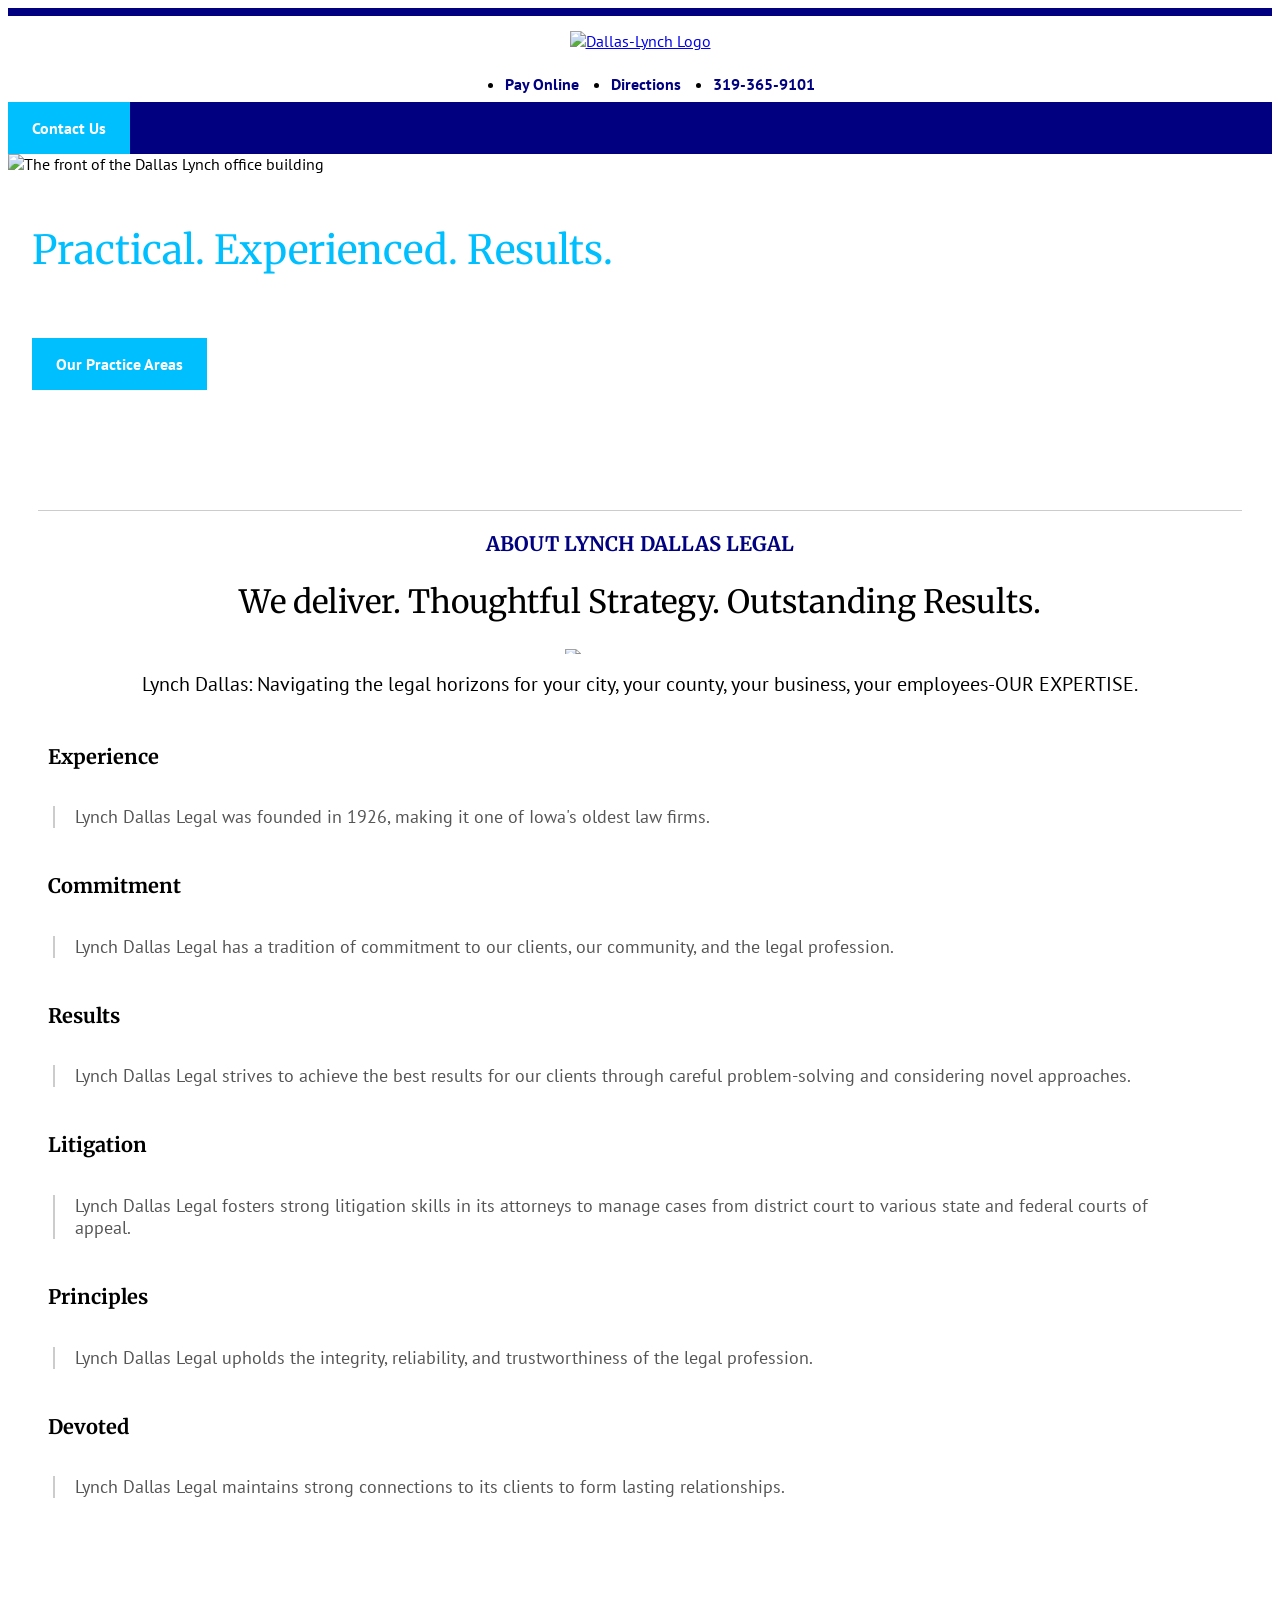
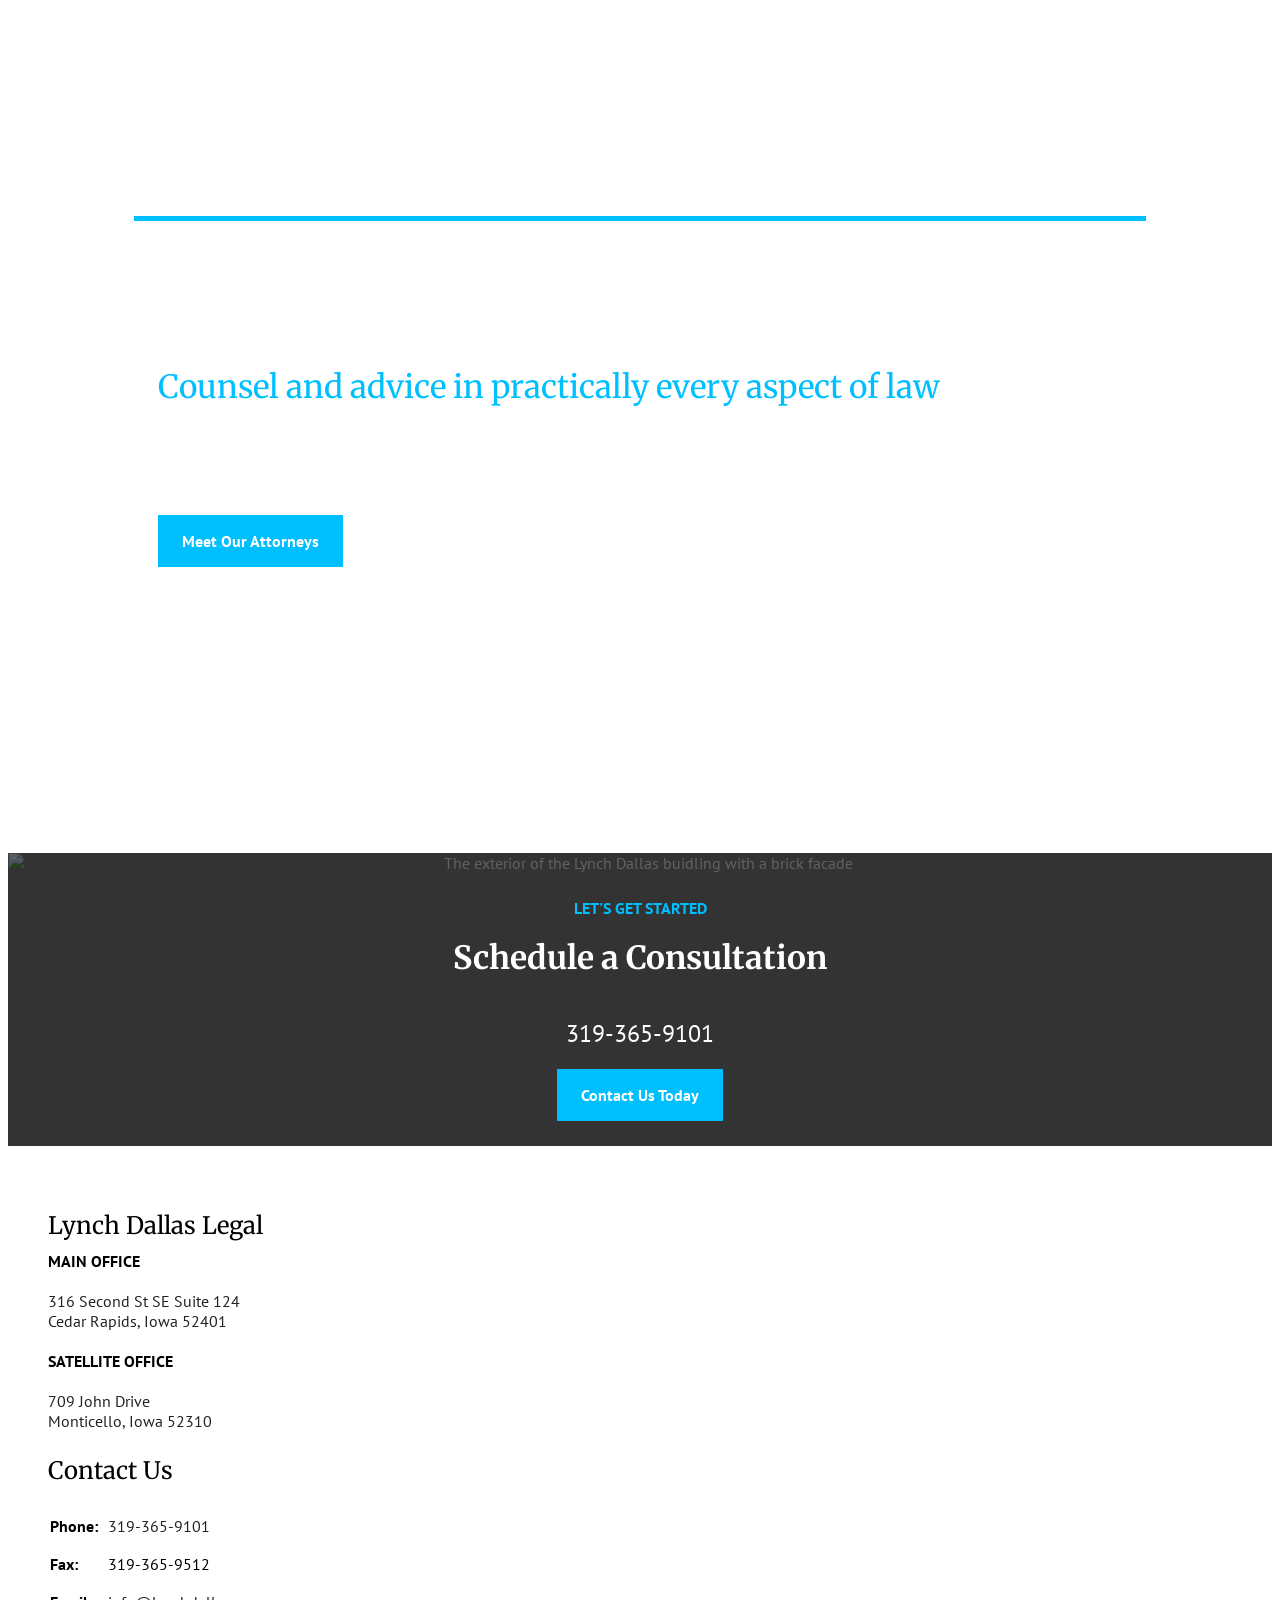
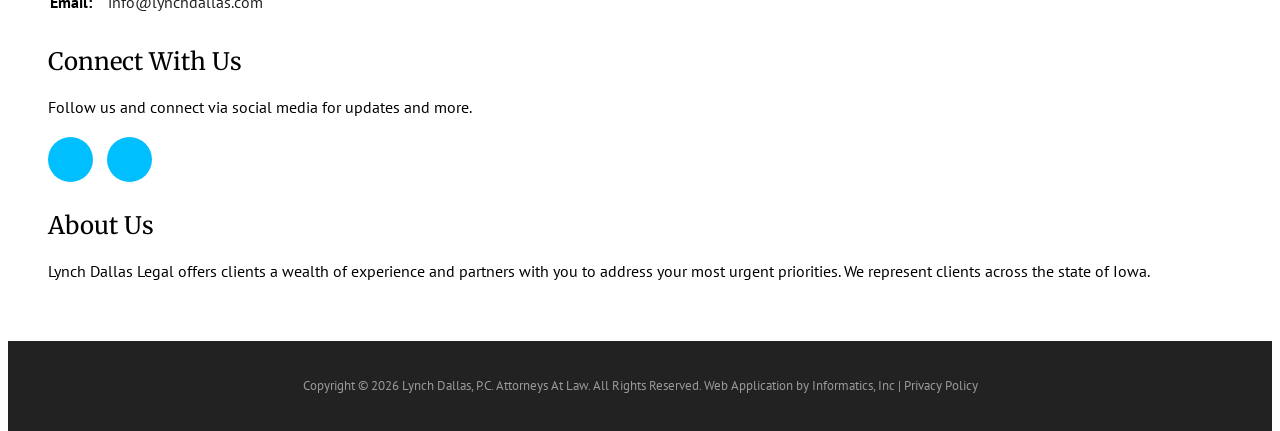
==== demo-project/index.html @ 401b65e7 "Finished sticky demo and smooth scrolling" ====
<!DOCTYPE html>
<html lang="en">
    <head>
        <meta charset="utf-8">
        <meta name="viewport" content="width=device-width, initial-scale=1.0">
        <meta name="description" content="Lynch Dallas Legal a Cedar Rapids, Iowa medium size law firm.">
        <title>Home | Lynch Dallas, P.C. | Cedar Rapids, IA</title>
        <link type="text/css" href="https://cdn.jsdelivr.net/npm/reset-css@5.0.2/reset.min.css" rel="stylesheet">
        <link type="text/css" rel="stylesheet" href="https://cdnjs.cloudflare.com/ajax/libs/font-awesome/7.0.1/css/all.min.css">
        <link rel="stylesheet" href="https://early.webawesome.com/webawesome@3.0.0-beta.6/dist/styles/webawesome.css" />
        <link rel="preconnect" href="https://fonts.googleapis.com">
        <link rel="preconnect" href="https://fonts.gstatic.com" crossorigin>
        <link type="text/css" href="https://fonts.googleapis.com/css2?family=Merriweather:ital,opsz,wght@0,18..144,300..900;1,18..144,300..900&family=PT+Sans:ital,wght@0,400;0,700;1,400;1,700&display=swap" rel="stylesheet">
        <link type="text/css" rel="stylesheet" href="styles/main.css">
        <style>
            /* Embed styles here */
        </style>
        <!-- Document relative path -->
        <link rel="shortcut icon" href="images/gavel-solid-full.svg">
        <script src="https://code.jquery.com/jquery-3.7.1.min.js" integrity="sha256-/JqT3SQfawRcv/BIHPThkBvs0OEvtFFmqPF/lYI/Cxo=" crossorigin="anonymous"></script>
        <script defer src="scripts/main.js"></script>
        <script src='https://s3-us-west-2.amazonaws.com/s.cdpn.io/16327/gsap-latest-beta.min.js'></script>
        <script src='https://s3-us-west-2.amazonaws.com/s.cdpn.io/16327/ScrollTrigger.min.js'></script>
        <script defer src="scripts/gsap.js"></script>
        <script type="module" src="https://early.webawesome.com/webawesome@3.0.0-beta.6/dist/webawesome.loader.js"></script>
    </head>
    <body translate="no">
        <header>
            <div id="header-grid">
                <div id="header-logo">
                <!-- Absolute URL -->
                <a href="#">
                    <img src="https://www.lynchdallas.com/application/themes/lynchdallas/img/logo.png"
                    alt="Dallas-Lynch Logo"
                    width="200">
                </a>
                </div>
                <nav id="header-top-nav">
                <ul class="fa-ul">
                    <li><a href="#"><span class="fa-li"><i class="fa-regular fa-credit-card"></i></span>Pay Online</a></li>
                    <li><a href="#"><span class="fa-li"><i class="fa-solid fa-location-dot"></i></span>Directions</a></li>
                    <li><a href="#"><span class="fa-li"><i class="fa-solid fa-phone"></i></span>319-365-9101</a></li>
                </ul>
                </nav>
            </div>
        </header>
        <div class="sticky">
          <nav id="header-contact-mobile-nav">
            <a href="#" class="btn">Contact Us</a>
            <div id="mobile-nav"><i class="fa-solid fa-bars"></i></div>
          </nav>
          <nav id="header-bottom-nav" style="display: none">
          <ul>
              <li><a href="#" class="active">Home</a></li>
              <li><a href="#jumbotron">Jumbotron</a></li>
              <li><a href="#about-us">About Us</a></li>
              <li><a href="#about-cards">About Cards</a></li>
              <li><a href="#attorneys">Attorneys</a></li>
          </ul>
          </nav>
        </div>


        <div id="jumbotron">
            <div id="jumbotron-image">
                <img src="https://www.lynchdallas.com/application/files/6915/9122/3492/hero-building.jpg" alt="The front of the Dallas Lynch office building">
            </div>
            <div id="jumbotron-text">
                <h1>Practical. Experienced. Results.</h1>
                <p>We are committed to providing our clients the best legal representation possible by holding true to our core principles.</p>
                <a href="#" class="btn">Our Practice Areas</a>
            </div>
        </div>
        <main>
            <div id="about-us">
                <hr>
                <h4>About Lynch Dallas Legal</h4>
                <h2>We deliver. Thoughtful Strategy. Outstanding Results.</h2>
                <img src="https://www.lynchdallas.com/application/themes/lynchdallas/img/after.png" alt="Decorative border">
                <p>Lynch Dallas: Navigating the legal horizons for your city, your county, your business, your employees-OUR EXPERTISE.</p>

                <div id="about-cards">
                    <article class="card">
                        <div class="card-header">
                            <i class="fa-regular fa-lightbulb"></i>
                            <h3>Experience</h3>
                        </div>
                        <blockquote>
                            Lynch Dallas Legal was founded in 1926, making it one of Iowa's oldest law firms.
                        </blockquote>
                    </article>
                    <article class="card">
                        <div class="card-header">
                          <i class="fa-regular fa-handshake"></i>
                          <h3>Commitment</h3>
                        </div>
                        <blockquote>
                          Lynch Dallas Legal has a tradition of commitment to our clients, our community, and the legal profession.
                        </blockquote>
                      </article>
                    <article class="card">
                    <div class="card-header">
                      <i class="fa-solid fa-gavel"></i>
                      <h3>Results</h3>
                    </div>
                    <blockquote>
                      Lynch Dallas Legal strives to achieve the best results for our clients through careful problem-solving and considering novel approaches.
                    </blockquote>
                  </article>
                    <article class="card">
                    <div class="card-header">
                      <i class="fa-solid fa-comments"></i>
                      <h3>Litigation</h3>
                    </div>
                    <blockquote>
                      Lynch Dallas Legal fosters strong litigation skills in its attorneys to manage cases from district court to various state and federal courts of appeal.
                    </blockquote>
                  </article>
                    <article class="card">
                    <div class="card-header">
                      <i class="fa-solid fa-key"></i>
                      <h3>Principles</h3>
                    </div>
                    <blockquote>
                      Lynch Dallas Legal upholds the integrity, reliability, and trustworthiness of the legal profession.
                    </blockquote>
                  </article>
                    <article class="card">
                    <div class="card-header">
                      <i class="fa-solid fa-shield-halved"></i>
                      <h3>Devoted</h3>
                    </div>
                    <blockquote>
                      Lynch Dallas Legal maintains strong connections to its clients to form lasting relationships.
                    </blockquote>
                  </article>
                </div>
            </div><!-- Close About Us -->

            <div class="parallax" id="attorneys">
              <div class="parallax-bg"></div>
              <div class="parallax-text">
                <h4>Our Attorneys</h4>
                <h3>Counsel and advice in practically every aspect of law</h3>
                <p>Our lawyers possess the breadth of experience and depth of understanding to provide thoughtful solutions to our clients' most complex legal issues. We frequently collaborate across practice areas to identify innovative solutions to challenges facing our clients, and pride ourselves on having lawyers who are eager to work together to provide the capabilities our clients need.</p>
                <a href="#" class="btn">Meet Our Attorneys</a>
              </div>
            </div>

        </main>
        <footer>
          <div id="footer-cta">
            <img src="https://www.lynchdallas.com/application/files/8316/0676/1270/footer-background.jpg" 
            alt="The exterior of the Lynch Dallas buidling with a brick facade">
            <h4>Let's Get Started</h4>
            <h2>Schedule a Consultation</h2>
            <a href="#"><span><i class="fa-solid fa-phone"></i></span>319-365-9101</a>
            <span>or</span> <a href="#" class="btn">Contact Us Today</a>
          </div>
          <div id="footer-contact">
            <div class="col">
              <h3>Lynch Dallas Legal</h3>
              <h4>Main Office</h4>
              <p><a href="https://maps.app.goo.gl/nNXhh8YU7bW9ex6ZA" target="_blank">316 Second St SE Suite 124<br>
              Cedar Rapids, Iowa 52401</a></p>

              <h4>Satellite Office</h4>
              <p><a href="https://maps.app.goo.gl/SyQFhkqHRVcAHZ4z8" target="_blank">709 John Drive<br>
              Monticello, Iowa 52310</a></p>
            </div>
            <div class="col">
              <h3>Contact Us</h3>
              <table>
                <tr>
                  <th>Phone:</th>
                  <td><a href="tel:319-365-9101">319-365-9101</a></td>
                </tr>
                <tr>
                  <th>Fax:</th>
                  <td>319-365-9512</td>
                </tr>
                <tr>
                  <th>Email:</th>
                  <td><a href="mailto:info@lynchdallas.com">info@lynchdallas.com</a></td>
                </tr>
              </table>
            </div>
            <div class="col">
              <h3>Connect With Us</h3>
              <p>Follow us and connect via social media for updates and more.</p>
              <div class="social-icons">
                <a href="https://x.com/lynchdallaslaw" target="_blank">
                  <i class="fa-brands fa-x-twitter"></i>
                </a>
                <a href="https://www.linkedin.com/company/lynchdallas/" target="_blank">
                  <i class="fa-brands fa-linkedin-in"></i>
                </a>
              </div>
            </div>
            <div class="col">
              <h3>About Us</h3>
              <p>Lynch Dallas Legal offers clients a wealth of experience 
                and partners with you to address your most urgent priorities. 
                We represent clients across the state of Iowa.</p>
            </div>
          </div>
          <div id="footer-copyright">
            <p>Copyright &copy; <script>document.write(new Date().getFullYear());</script> Lynch Dallas, 
              P.C. Attorneys At Law. All Rights Reserved.
               Web Application by <a href="https://www.informaticsinc.com/" target="_blank">Informatics, Inc</a> | 
               <a href="#">Privacy Policy</a></p>
          </div>
        </footer>
        <a href="#" id="to-top-link"><i class="fa-solid fa-chevron-up"></i></a>

    </body>

</html>
---- demo-project/styles/main.css ----
* {
    max-width: 100%;
    max-height: 100%;
    box-sizing: border-box;
}

/**
 * Smooth scrolling on the whole document
 */
 html {
	scroll-behavior: smooth;
}

/**
 * Animations can cause issues for users who suffer from motion sickness and other conditions. This prevents animated scrolling when users have specified that they’d prefer reduced motion.
 */
@media screen and (prefers-reduced-motion: reduce) {
	html {
		scroll-behavior: auto;
	}
}

:root {
    --navy: rgb(0, 0, 128);
    --blue: rgb(0, 191, 255);
    --blue-light: rgb(69, 208, 255);
}

body {
    font-family: "PT Sans", serif;
    font-weight: 400;
    font-style: normal;
}

h1, h2, h3, h4, h5, h6 {
    font-family: "Merriweather", serif;
    font-weight: 700;
    font-style: normal;
}

header {
    border-top: 0.5em solid var(--navy);
    /* box-shadow: 0 5px 10px rgba(0,0,0,0.2); */
}

#header-logo {
    text-align: center;
    padding: 15px 0; /* Adds space on the top and bottom of the div */
}

/* These styles apply to a tags inside a nav inside the header */
header nav a {
    text-decoration:none;
    color: var(--navy);
    font-weight: 700;
}

#header-top-nav ul {
    display: flex; /* Places block items side-by-side */
    justify-content: center; /* Centers flex content horizontally */
    margin: 0.5em 0; /* Adds space above/below the top nav */
}

#header-top-nav a {
    margin-right: 2em; /* Adds space between hyperlinks */
}

#header-top-nav li:nth-child(3) a {
    margin-right: 0; /* Removes added space after the last one */
}

#header-top-nav a:hover {
    text-decoration: underline;
}

#header-top-nav span {
    color: var(--blue);
}

#header-contact-mobile-nav {
    background-color: var(--navy);
    display: flex; /* Places the contact button and mobile nav on same horizontal line */
    justify-content: space-between; /* Places the contact button on left and mobile navigation on right */
    align-items: center; /* Vertically centers the contact button with the mobile navigation */
}

.sticky {
	position: -webkit-sticky;
	position: sticky;
	top: 0;
  z-index: 2;
}

/* Class selectors start with a period */
.btn {
    background-color: var(--blue);
    color: white;
    padding: 1em 1.5em; /* Adds space between border and text. This code adds more space on the left/right than top/bottom */
    display: inline-block; /* Hyperlinks are inline elements by default. This will make the parent element's height the same as the child element's height */
    text-decoration:none;
    font-weight: 700;
}

.btn:hover {
    background-color: var(--blue-light);
}

#mobile-nav {
    color: white;
    font-size: 2em; /* Makes the navigation icon bigger */
    margin: 0 0.25em; /* Adds space to the left/right of the mobile nav */
    cursor: pointer;
}

#header-bottom-nav {
  position: absolute;
  left: 0;
  width: 100%;
}


#header-bottom-nav li {
    border-bottom: 1px solid lightgrey;
    background-color: white;
}

#header-bottom-nav a {
    font-size: 1.2em; /* Increases font-size 20% */
    display: block; /* A tags are inline elements by default. Making this a block allows you to add top/bottom padding and margin, and makes it full width */
    padding: 20px;
}

#header-bottom-nav .active, #header-bottom-nav a:hover {
    color: var(--blue);
}

#jumbotron {
  scroll-margin-top: 3em;
}

#jumbotron-text {
    background-image: url("https://www.lynchdallas.com/application/themes/lynchdallas/img/bkg-pattern.jpg");
    padding: 1.5em;
}

#jumbotron-text h1 {
    color: var(--blue);
    font-size: 2.5em;
    font-weight: normal; /* Don't make the text bold */
    line-height: 1.25em;
}

#jumbotron-text p {
    color: white;
    margin: 1em 0; /* Add space above and below paragraph */
    line-height: 1.25em;
}


#about-us {
    padding: 30px;
    margin-top: 50px;
    scroll-margin-top: 3em;
}

/* Source: https://stackoverflow.com/a/6382036/6629315 */
#about-us hr {
    display: block;
    height: 1px;
    border: 0;
    border-top: 1px solid #ccc;
    margin: 1em 0;
    padding: 0;
}

#about-us h4 {
    text-align: center;
    text-transform: uppercase;
    font-size: 1.25em;
    margin: 20px 0;
    color: var(--navy);
}

#about-us h2 {
    font-size: 2em;
    text-align: center;
    font-weight: normal;
    line-height: 1.25em;
}

#about-us img {
    width: 150px;
    height: 5px;
    /* If text-align: center doesn't work, set the display property to block, and use margin: 0 auto instead */
    margin: 15px auto;
    display: block;
}
#about-us p {
    font-size: 1.25em;
    text-align: center;
    margin: 15px 0;
    line-height: 1.5em;
}

#about-cards {
  scroll-margin-top: 4em;
}

#about-cards article {
    margin: 25px 0;
}
#about-cards .card-header {
    display: flex;
    gap: 10px;
    align-items: center;
    margin-bottom: 1em;
}
#about-cards .card-header i {
    color: var(--blue);
    font-size: 1.5em;
}
#about-cards .card-header h3 {
    font-size: 1.25em;
}
#about-cards blockquote {
    border-left: 2px solid #ccc;
    padding-left: 20px; /* separation between border and contents */
    margin-left: 15px; /* Space outside of the border */
    font-size: 1.1em;
    line-height: 1.25em;
    color: #555;
}

#attorneys {
  scroll-margin-top: 3em;
}

.parallax {
    position: relative;
    height: 100vh;
    display: flex;
    align-items: center;
    justify-content: center;
  }
  .parallax-bg {
    position: absolute;
    top: 0;
    left: 0;
    width: 100%;
    height: 40%;
    z-index: -1;
    background-image: url('https://www.lynchdallas.com/application/files/7515/9231/1199/feature-full.jpg');
    background-size: cover;
    background-position: center;
    background-repeat: no-repeat;
  }
  
  .parallax-text {
    z-index: 1;
    background-image: url("https://www.lynchdallas.com/application/themes/lynchdallas/img/bkg-pattern.jpg");
    padding: 1.5em;
    width: 80%;
    border-top: 5px solid var(--blue);
  }
  
  .parallax-text h3 {
    color: var(--blue);
    font-size: 2em;
    font-weight: 400;
    line-height: 1.25em;
  }
  
  .parallax-text h4 {
    color: 
  white;
    font-size: 1.2em;
    font-weight: 400;
    text-transform: uppercase;
    padding: 20px 0;
  }
  
  .parallax-text p {
    color: 
  white;
    margin: 1em 0; /* Add space above and below paragraph */
    line-height: 1.25em;
  }
  
  
  #footer-contact {
    padding: 40px 20px;
  }

  #footer-contact .col {
    margin: 20px;
  }

  #footer-contact h3 {
    font-size: 24px;
    font-weight: 400;
    margin-bottom: 10px;
  }

  #footer-contact h4 {
    font-size: 16px;
    font-family: 'PT Sans', sans-serif;
    text-transform: uppercase;
    margin: 10px 0;
  }

  #footer-contact p {
    line-height: 20px;
    margin: 20px 0;
  }

  #footer-contact a {
    color: #222;
    text-decoration: none;
  }

  #footer-contact table {
    margin: 20px 0;
  }

  #footer-contact table th {
    font-weight: bold;
  }

  #footer-contact table th, 
  #footer-contact table td {
    text-align: left;
    padding: 8px;
    padding-left: 0;
  }


  #footer-contact a:hover {
    text-decoration: underline;
  }

  #footer-contact .social-icons a {
    display: inline-block;
    width: 45px;
    height:45px;
    line-height:45px;
    border-radius: 50px;
    background-color: var(--blue);
    text-align: center;
    color: white;
    font-size: 24px;
    margin-right: 10px;
}

#footer-contact .social-icons a:hover {
    background-color: var(--navy);
    transform: scale(1.2);
} 



  #footer-copyright {
    background-color: #222;
    color: #999;
    padding: 24px;
    text-align: center;
    font-size: 13px;
    line-height: 16px;
  }
  
  #footer-copyright a {
    color: #999;
    text-decoration: none;
  }

  #footer-copyright a:hover {
    text-decoration: underline;
   }


   #footer-cta {
    background: #333;
    color: #fff;
    text-align: center;
    padding: 25px;
    position:relative;
    z-index: 1;
  }
  
  #footer-cta img {
    position: absolute;
    left: 0;
    top: 0;
    width: 100%;
    height: 100%;
    object-fit: cover;
    z-index: -1;
    opacity: .9;
    mix-blend-mode: overlay;
  }
  
  #footer-cta h4 {
    color: var(--blue);
    text-transform: uppercase;
    margin: 20px 0;
    font-family: 'PT Sans', sans-serif;
    font-weight: bold;
  }
  
  #footer-cta h2 {
    font-size: 32px;
    margin: 20px 0 40px
  }
  
  #footer-cta a {
    color: white;
    text-decoration: none;
    font-size: 24px;
    display: block;
    margin: 20px 0 0;
  }
  
  #footer-cta a ~ span {
    display: none;
  }
  
  #footer-cta a:hover {
    text-decoration: underline;
  }
  
  #footer-cta a span {
    color: var(--blue);
  }
  
  #footer-cta .btn {
    font-size: 16px;
    display: inline-block;
    text-decoration: none;
  }

  /* I got half of this code from Google Gemini */
  #to-top-link {
    padding: 20px;
    background-color: dodgerblue;
    -webkit-box-shadow: 2px 5px 7px 0px #000000; 
    box-shadow: 2px 5px 7px 0px #000000;
    border-radius: 50%;
    position: fixed;
    bottom: 20px;
    right: 20px;
    z-index: 9999;
    
    /* Add this to hide the link by default */
    display: none;
    
    /* Added for better icon centering */
    width: 60px;  /* Fixed width */
    height: 60px; /* Fixed height */
    box-sizing: border-box; /* Include padding in width/height */
    display: none; /* Hide by default */
    justify-content: center;
    align-items: center;
    text-decoration: none;
    color: #333;
}

#to-top-link i {
  color: white;
}

/* This style will be applied by JavaScript */
#to-top-link.show {
  display: flex; /* Use flex to center the icon */
}

/* This style will be applied by JavaScript */
#to-top-link.show {
  display: flex; /* Use flex to center the icon */
}

/* This style will be applied by JavaScript */
#to-top-link.show {
  display: flex; /* Use flex to center the icon */
}}
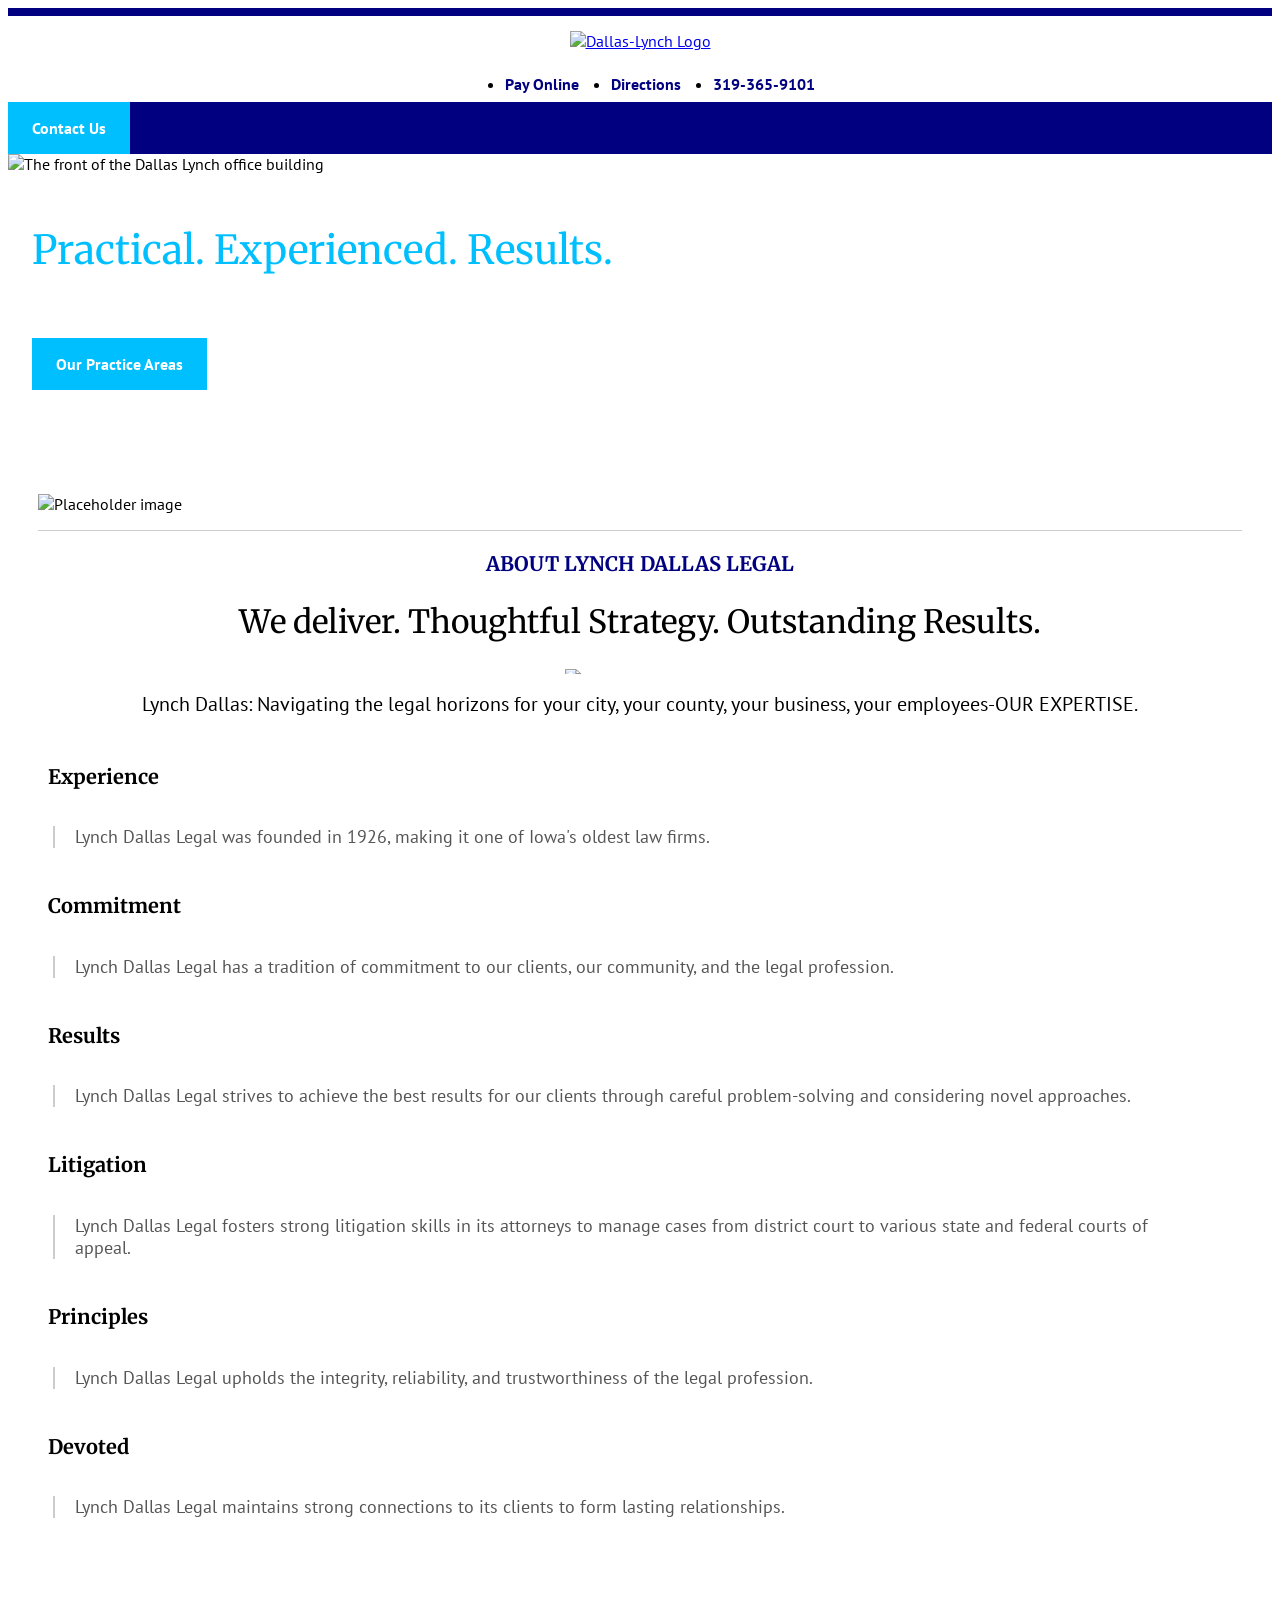
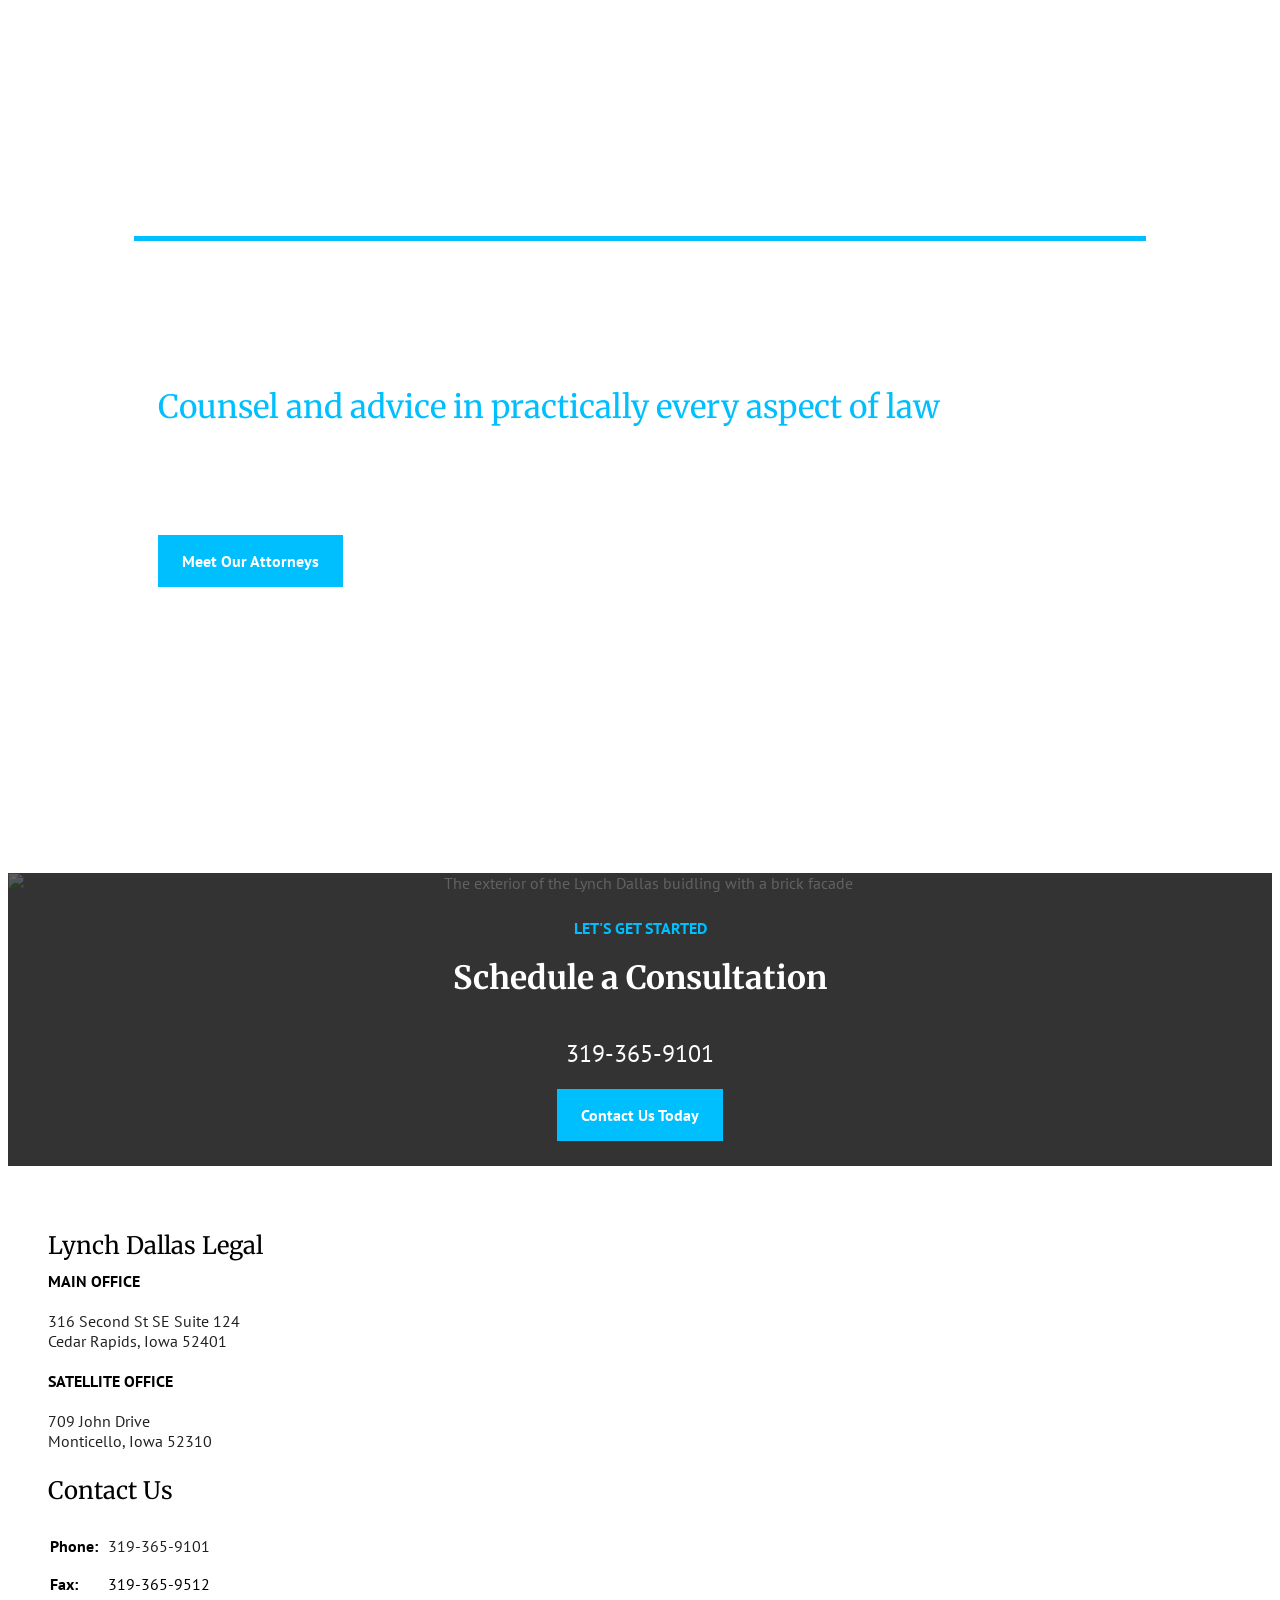
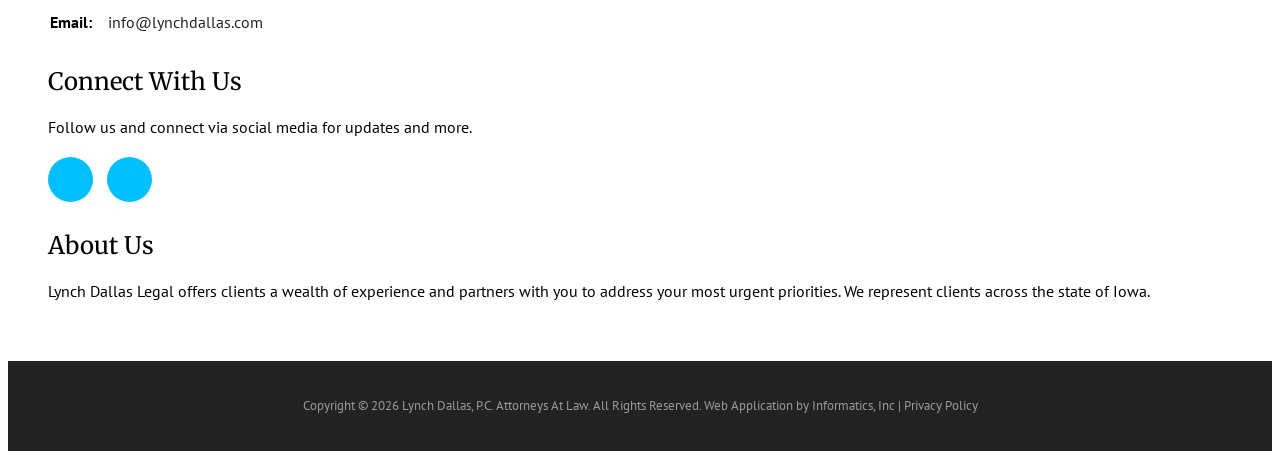
==== commit 367e750a: "Responsive Demo, Nov 3" ====
--- a/demo-project/index.html
+++ b/demo-project/index.html
@@ -7,7 +7,7 @@
         <title>Home | Lynch Dallas, P.C. | Cedar Rapids, IA</title>
         <link type="text/css" href="https://cdn.jsdelivr.net/npm/reset-css@5.0.2/reset.min.css" rel="stylesheet">
         <link type="text/css" rel="stylesheet" href="https://cdnjs.cloudflare.com/ajax/libs/font-awesome/7.0.1/css/all.min.css">
-        <link rel="stylesheet" href="https://early.webawesome.com/webawesome@3.0.0-beta.6/dist/styles/webawesome.css" />
+        <link rel="stylesheet" href="https://early.webawesome.com/webawesome@3.0.0-beta.6/dist/styles/webawesome.css">
         <link rel="preconnect" href="https://fonts.googleapis.com">
         <link rel="preconnect" href="https://fonts.gstatic.com" crossorigin>
         <link type="text/css" href="https://fonts.googleapis.com/css2?family=Merriweather:ital,opsz,wght@0,18..144,300..900;1,18..144,300..900&family=PT+Sans:ital,wght@0,400;0,700;1,400;1,700&display=swap" rel="stylesheet">
@@ -73,10 +73,11 @@
         </div>
         <main>
             <div id="about-us">
+              <img src="https://placehold.co/1200x400" alt="Placeholder image">
                 <hr>
                 <h4>About Lynch Dallas Legal</h4>
                 <h2>We deliver. Thoughtful Strategy. Outstanding Results.</h2>
-                <img src="https://www.lynchdallas.com/application/themes/lynchdallas/img/after.png" alt="Decorative border">
+                <img class="divider" src="https://www.lynchdallas.com/application/themes/lynchdallas/img/after.png" alt="Decorative border">
                 <p>Lynch Dallas: Navigating the legal horizons for your city, your county, your business, your employees-OUR EXPERTISE.</p>
 
                 <div id="about-cards">
--- a/demo-project/styles/main.css
+++ b/demo-project/styles/main.css
@@ -30,6 +30,18 @@
     font-family: "PT Sans", serif;
     font-weight: 400;
     font-style: normal;
+    --bg-color: white; 
+    --text-color: black;
+
+    background-color: var(--bg-color);
+    color: var(--text-color);
+}
+
+@media screen and (prefers-color-scheme: dark) {
+  body {
+    --bg-color: black;
+    --text-color: white;
+  }
 }
 
 h1, h2, h3, h4, h5, h6 {
@@ -53,6 +65,12 @@
     text-decoration:none;
     color: var(--navy);
     font-weight: 700;
+}
+
+@media screen and (prefers-color-scheme: dark) {
+  header nav a {
+    color: white;
+  }
 }
 
 #header-top-nav ul {
@@ -188,7 +206,7 @@
     line-height: 1.25em;
 }
 
-#about-us img {
+#about-us img.divider {
     width: 150px;
     height: 5px;
     /* If text-align: center doesn't work, set the display property to block, and use margin: 0 auto instead */
@@ -229,6 +247,12 @@
     font-size: 1.1em;
     line-height: 1.25em;
     color: #555;
+}
+
+@media screen and (prefers-color-scheme: dark) {
+  #about-cards blockquote {
+    color: #ddd;
+  }
 }
 
 #attorneys {
@@ -318,6 +342,12 @@
     text-decoration: none;
   }
 
+  @media screen and (prefers-color-scheme: dark) {
+    #footer-contact a {
+      color: #eee;
+    }
+  }
+
   #footer-contact table {
     margin: 20px 0;
   }
@@ -355,6 +385,13 @@
     background-color: var(--navy);
     transform: scale(1.2);
 } 
+
+@media screen and (prefers-color-scheme: dark) {
+  #footer-contact .social-icons a:hover {
+    background-color: #eee;
+    color: black;
+  }
+}
 
 
 
@@ -480,4 +517,4 @@
 /* This style will be applied by JavaScript */
 #to-top-link.show {
   display: flex; /* Use flex to center the icon */
-}}+}
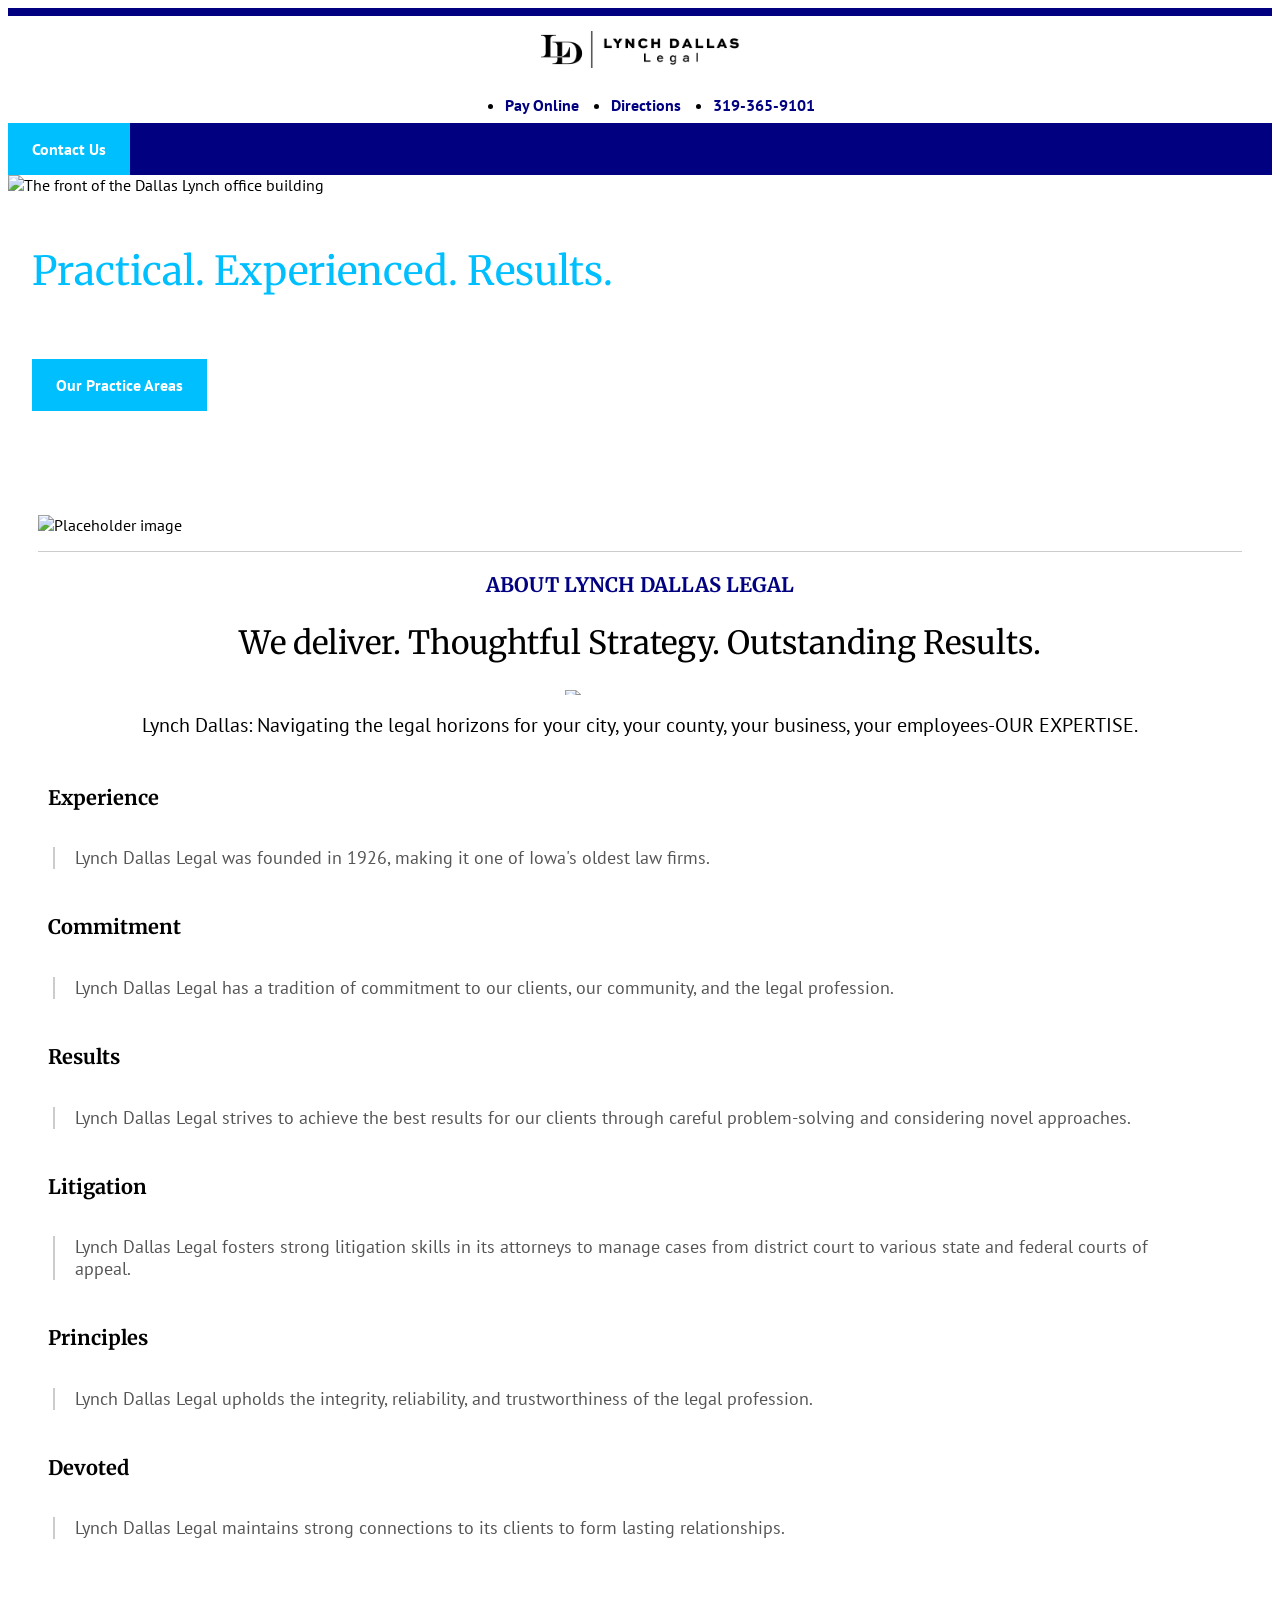
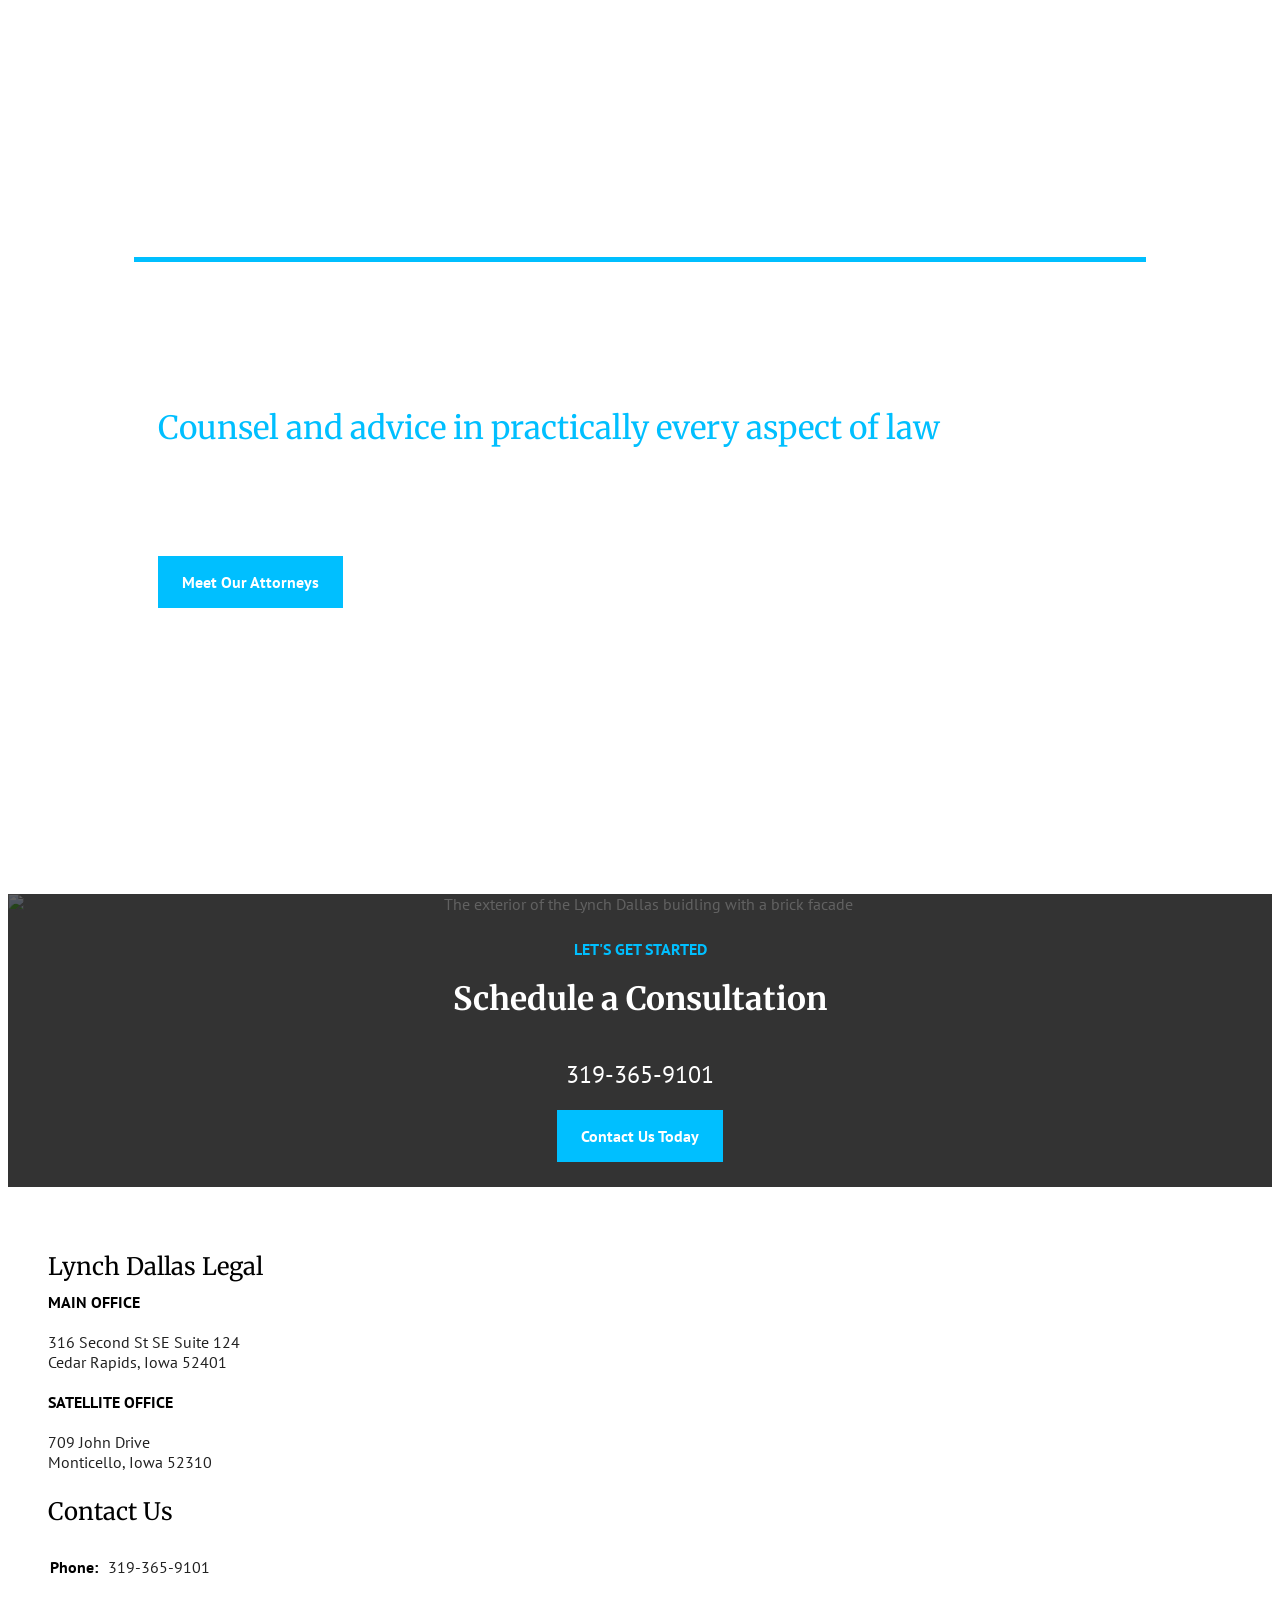
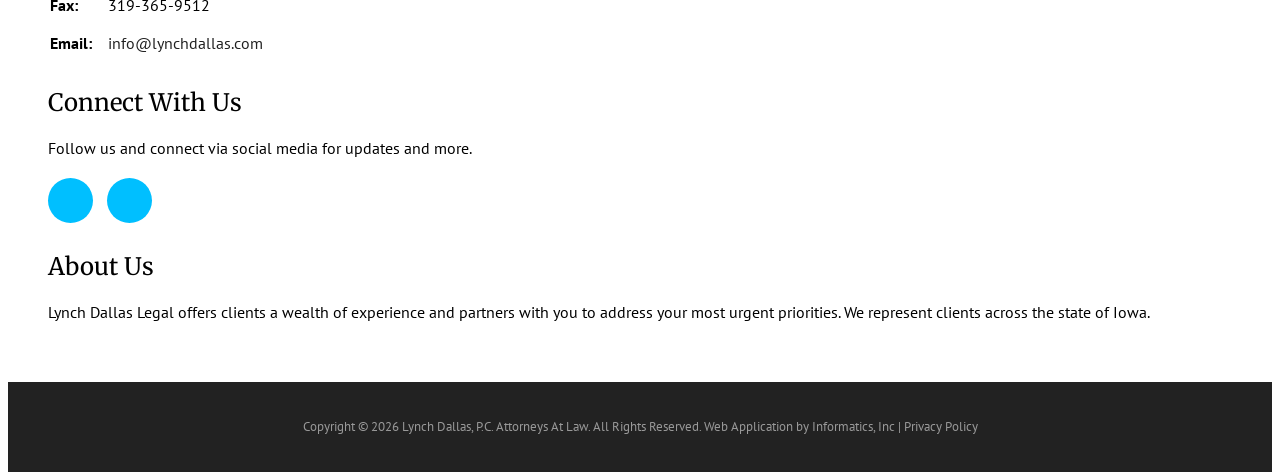
==== commit f684586b: "Light and Dark Mode Demo, Nov 5" ====
--- a/demo-project/index.html
+++ b/demo-project/index.html
@@ -16,7 +16,7 @@
             /* Embed styles here */
         </style>
         <!-- Document relative path -->
-        <link rel="shortcut icon" href="images/gavel-solid-full.svg">
+        <link rel="shortcut icon" id="favicon" href="images/gavel-solid-full.svg">
         <script src="https://code.jquery.com/jquery-3.7.1.min.js" integrity="sha256-/JqT3SQfawRcv/BIHPThkBvs0OEvtFFmqPF/lYI/Cxo=" crossorigin="anonymous"></script>
         <script defer src="scripts/main.js"></script>
         <script src='https://s3-us-west-2.amazonaws.com/s.cdpn.io/16327/gsap-latest-beta.min.js'></script>
@@ -30,9 +30,17 @@
                 <div id="header-logo">
                 <!-- Absolute URL -->
                 <a href="#">
-                    <img src="https://www.lynchdallas.com/application/themes/lynchdallas/img/logo.png"
-                    alt="Dallas-Lynch Logo"
-                    width="200">
+                  <!-- <svg xmlns="http://www.w3.org/2000/svg" viewBox="0 0 640 640" width="50">!Font Awesome Free v7.1.0 by @fontawesome - https://fontawesome.com License - https://fontawesome.com/license/free Copyright 2025 Fonticons, Inc.<path d="M201.6 217.4L182.9 198.7C170.4 186.2 170.4 165.9 182.9 153.4L297.6 38.6C310.1 26.1 330.4 26.1 342.9 38.6L361.6 57.4C374.1 69.9 374.1 90.2 361.6 102.7L246.9 217.4C234.4 229.9 214.1 229.9 201.6 217.4zM308 275.7L276.6 244.3L388.6 132.3L508 251.7L396 363.7L364.6 332.3L132.6 564.3C117 579.9 91.7 579.9 76 564.3C60.3 548.7 60.4 523.4 76 507.7L308 275.7zM422.9 438.6C410.4 426.1 410.4 405.8 422.9 393.3L537.6 278.6C550.1 266.1 570.4 266.1 582.9 278.6L601.6 297.3C614.1 309.8 614.1 330.1 601.6 342.6L486.9 457.4C474.4 469.9 454.1 469.9 441.6 457.4L422.9 438.7z"/></svg> -->
+                  <!-- <svg xmlns="http://www.w3.org/2000/svg" viewBox="0 18.899999618530273 530.4000244140625 49.06999969482422" data-asc="1.1552734375" width="400"><defs/><g fill="#000000"><g transform="translate(0, 0)"><path d="M0 57.76L0 49.34L3.91 49.34L3.91 27.32L0 27.32L0 18.90L21.97 18.90L21.97 27.32L16.60 27.32L16.60 49.46L24.56 49.46L25.54 40.36L33.59 40.36L33.59 57.76L0 57.76ZM41.70 67.48L41.70 60.16L47.73 60.16L48.61 58.42L36.99 38.92L34.67 38.92L34.67 31.59L52.32 31.59L52.32 38.92L49.39 38.92L54.08 47.41L58.30 38.92L55.37 38.92L55.37 31.59L67.75 31.59L67.75 38.92L65.43 38.92L54.86 60.16L58.40 60.16L58.40 67.48L41.70 67.48ZM70.78 57.76L70.78 50.44L74.32 50.44L74.32 39.23L70.78 39.23L70.78 32.57L85.79 31.13L85.79 34.45Q87.30 32.86 89.58 31.99Q91.85 31.13 94.46 31.13Q98.88 31.13 100.94 33.63Q103.00 36.13 103.00 41.16L103.00 50.44L106.42 50.44L106.42 57.76L91.28 57.76L91.28 41.16Q91.28 39.75 90.67 39.10Q90.06 38.45 89.06 38.45Q88.23 38.45 87.41 38.94Q86.60 39.43 86.04 40.28L86.04 50.44L88.23 50.44L88.23 57.76L70.78 57.76ZM123.78 58.20Q116.85 58.20 112.85 54.55Q108.86 50.90 108.86 44.43Q108.86 40.38 110.56 37.40Q112.26 34.42 115.10 32.79Q117.94 31.15 121.36 31.15Q123.85 31.15 125.73 32.02Q127.61 32.89 128.93 34.40L129.91 31.59L135.30 31.59L135.30 42.43L128.27 42.43Q128.08 40.33 127.12 39.29Q126.17 38.26 124.73 38.26Q123.10 38.26 121.81 39.66Q120.53 41.06 120.53 44.34Q120.53 47.73 122.31 49.18Q124.10 50.63 126.83 50.63Q128.88 50.63 130.80 49.83Q132.71 49.02 134.11 47.85L134.77 48.14L134.77 55.40Q133.62 56.20 131.81 56.84Q130.00 57.47 127.91 57.84Q125.81 58.20 123.78 58.20ZM137.82 57.76L137.82 50.44L141.36 50.44L141.36 27.78L137.82 27.78L137.82 21.12L153.08 19.68L153.08 34.33Q156.27 31.15 161.50 31.15Q165.92 31.15 167.98 33.65Q170.04 36.16 170.04 41.19L170.04 50.44L173.46 50.44L173.46 57.76L158.33 57.76L158.33 41.19Q158.33 39.77 157.71 39.12Q157.10 38.48 156.10 38.48Q155.27 38.48 154.46 38.96Q153.64 39.45 153.08 40.31L153.08 50.44L155.27 50.44L155.27 57.76L137.82 57.76ZM186.21 57.76L186.21 49.34L190.11 49.34L190.11 27.32L186.21 27.32L186.21 18.90L203.93 18.90Q214.75 18.90 220.39 23.86Q226.03 28.83 226.03 38.38Q226.03 47.90 220.41 52.83Q214.79 57.76 203.91 57.76L186.21 57.76M202.81 49.58L204.15 49.58Q208.45 49.58 210.30 46.98Q212.16 44.38 212.16 38.31Q212.16 32.25 210.30 29.66Q208.45 27.08 204.15 27.08L202.81 27.08L202.81 49.58ZM237.84 58.20Q235.33 58.20 233.36 57.19Q231.40 56.18 230.29 54.39Q229.17 52.61 229.17 50.29Q229.17 46.68 231.96 44.53Q234.74 42.38 239.38 42.38Q240.99 42.38 242.46 42.58Q243.92 42.77 245.43 43.24L245.43 42.70Q245.43 40.48 244.08 39.48Q242.72 38.48 239.75 38.48Q237.60 38.48 235.40 39.04Q233.20 39.60 231.40 40.60L230.74 40.31L230.74 33.18Q233.30 32.18 236.56 31.67Q239.82 31.15 243.12 31.15Q250.42 31.15 253.78 33.59Q257.15 36.04 257.15 41.43L257.15 50.44L260.33 50.44L260.33 57.76L247.00 57.76L245.80 53.93Q244.65 55.93 242.54 57.07Q240.43 58.20 237.84 58.20M242.94 51.95Q243.60 51.95 244.32 51.72Q245.04 51.49 245.43 51.10L245.43 47.02Q244.82 46.75 244.20 46.66Q243.58 46.56 243.04 46.56Q241.80 46.56 240.95 47.29Q240.11 48.02 240.11 49.24Q240.11 50.49 240.89 51.22Q241.67 51.95 242.94 51.95ZM262.50 57.76L262.50 50.44L266.28 50.44L266.28 27.93L262.50 27.93L262.50 21.26L278.00 19.68L278.00 50.44L281.79 50.44L281.79 57.76L262.50 57.76ZM283.35 57.76L283.35 50.44L287.13 50.44L287.13 27.93L283.35 27.93L283.35 21.26L298.85 19.68L298.85 50.44L302.64 50.44L302.64 57.76L283.35 57.76ZM313.70 58.20Q311.18 58.20 309.22 57.19Q307.25 56.18 306.14 54.39Q305.03 52.61 305.03 50.29Q305.03 46.68 307.81 44.53Q310.60 42.38 315.23 42.38Q316.85 42.38 318.31 42.58Q319.78 42.77 321.29 43.24L321.29 42.70Q321.29 40.48 319.93 39.48Q318.58 38.48 315.60 38.48Q313.45 38.48 311.25 39.04Q309.06 39.60 307.25 40.60L306.59 40.31L306.59 33.18Q309.16 32.18 312.41 31.67Q315.67 31.15 318.97 31.15Q326.27 31.15 329.64 33.59Q333.01 36.04 333.01 41.43L333.01 50.44L336.18 50.44L336.18 57.76L322.85 57.76L321.66 53.93Q320.51 55.93 318.40 57.07Q316.28 58.20 313.70 58.20M318.80 51.95Q319.46 51.95 320.18 51.72Q320.90 51.49 321.29 51.10L321.29 47.02Q320.68 46.75 320.06 46.66Q319.43 46.56 318.90 46.56Q317.65 46.56 316.81 47.29Q315.97 48.02 315.97 49.24Q315.97 50.49 316.75 51.22Q317.53 51.95 318.80 51.95ZM354.32 58.20Q351.83 58.20 349.49 57.62Q347.14 57.03 345.34 55.93L344.58 57.76L339.21 57.76L339.21 48.58L345.46 48.58Q346.02 50.49 347.41 51.59Q348.80 52.69 350.44 52.69Q352.59 52.69 352.59 51.07Q352.59 49.90 351.62 49.27Q350.66 48.63 349.13 48.19Q347.61 47.75 345.90 47.24Q344.19 46.73 342.66 45.84Q341.14 44.95 340.17 43.40Q339.21 41.85 339.21 39.33Q339.21 37.06 340.42 35.21Q341.63 33.35 344.08 32.24Q346.53 31.13 350.24 31.13Q352.64 31.13 354.68 31.63Q356.71 32.13 358.50 33.23L359.08 31.59L364.45 31.59L364.45 39.99L358.20 39.99Q357.57 38.13 356.38 37.27Q355.20 36.40 353.83 36.40Q351.44 36.40 351.44 37.87Q351.44 38.89 352.43 39.49Q353.42 40.09 354.97 40.53Q356.52 40.97 358.25 41.53Q359.99 42.09 361.54 43.04Q363.09 43.99 364.07 45.58Q365.06 47.17 365.06 49.71Q365.06 53.59 362.27 55.90Q359.47 58.20 354.32 58.20ZM378.05 57.76L378.05 49.34L381.96 49.34L381.96 27.32L378.05 27.32L378.05 18.90L400.02 18.90L400.02 27.32L394.65 27.32L394.65 49.46L402.61 49.46L403.59 40.36L411.65 40.36L411.65 57.76L378.05 57.76ZM430.00 58.20Q422.75 58.20 418.64 54.55Q414.53 50.90 414.53 44.43Q414.53 40.36 416.32 37.38Q418.12 34.40 421.34 32.78Q424.56 31.15 428.83 31.15Q433.01 31.15 435.99 32.68Q438.96 34.20 440.54 36.93Q442.11 39.65 442.11 43.21Q442.11 44.04 442.04 44.81Q441.97 45.58 441.87 46.22L426.17 46.22Q426.59 48.71 428.43 49.79Q430.27 50.88 432.93 50.88Q435.18 50.88 437.22 50.09Q439.26 49.29 440.67 48.10L441.33 48.39L441.33 55.40Q440.16 56.20 438.31 56.84Q436.45 57.47 434.29 57.84Q432.13 58.20 430.00 58.20M429.47 37.16Q427.83 37.16 427.00 38.43Q426.17 39.70 426.07 41.97L432.86 41.97Q432.76 39.70 431.95 38.43Q431.13 37.16 429.47 37.16ZM465.97 51.05Q470.73 51.05 473.16 52.98Q475.59 54.91 475.59 58.47Q475.59 61.57 473.47 63.70Q471.36 65.82 467.58 66.89Q463.79 67.97 458.74 67.97Q453.74 67.97 450.60 67.08Q447.46 66.19 446.01 64.71Q444.56 63.23 444.56 61.50Q444.56 60.18 445.54 59.11Q446.53 58.03 448.07 57.54Q446.31 56.13 446.31 53.83Q446.31 51.81 447.77 50.43Q449.22 49.05 451.90 48.39Q448.63 47.44 446.47 45.41Q444.31 43.38 444.31 40.26Q444.31 36.16 448.10 33.65Q451.88 31.15 459.16 31.15Q462.99 31.15 466.02 32.13L476.17 31.13L476.17 38.70L473.10 38.70Q473.27 39.45 473.27 40.26Q473.27 44.36 469.36 46.84Q465.45 49.32 458.23 49.32Q456.47 49.32 456.47 50.17Q456.47 51.05 458.23 51.05L465.97 51.05M459.16 36.33Q457.67 36.30 456.64 37.34Q455.62 38.38 455.62 40.21Q455.62 42.07 456.63 43.12Q457.64 44.17 459.16 44.14Q460.67 44.12 461.68 43.08Q462.70 42.04 462.70 40.21Q462.70 38.40 461.68 37.38Q460.67 36.35 459.16 36.33M451.98 60.13Q451.98 61.60 453.49 62.44Q455.00 63.28 458.01 63.28Q461.28 63.28 462.72 62.52Q464.16 61.77 464.16 60.60Q464.16 59.38 462.40 59.38L454.91 59.38Q453.42 59.38 452.15 59.18Q451.98 59.64 451.98 60.13ZM486.45 58.20Q483.94 58.20 481.97 57.19Q480.00 56.18 478.89 54.39Q477.78 52.61 477.78 50.29Q477.78 46.68 480.57 44.53Q483.35 42.38 487.99 42.38Q489.60 42.38 491.06 42.58Q492.53 42.77 494.04 43.24L494.04 42.70Q494.04 40.48 492.69 39.48Q491.33 38.48 488.35 38.48Q486.21 38.48 484.01 39.04Q481.81 39.60 480.00 40.60L479.35 40.31L479.35 33.18Q481.91 32.18 485.17 31.67Q488.43 31.15 491.72 31.15Q499.02 31.15 502.39 33.59Q505.76 36.04 505.76 41.43L505.76 50.44L508.94 50.44L508.94 57.76L495.61 57.76L494.41 53.93Q493.26 55.93 491.15 57.07Q489.04 58.20 486.45 58.20M491.55 51.95Q492.21 51.95 492.93 51.72Q493.65 51.49 494.04 51.10L494.04 47.02Q493.43 46.75 492.81 46.66Q492.19 46.56 491.65 46.56Q490.41 46.56 489.56 47.29Q488.72 48.02 488.72 49.24Q488.72 50.49 489.50 51.22Q490.28 51.95 491.55 51.95ZM511.11 57.76L511.11 50.44L514.89 50.44L514.89 27.93L511.11 27.93L511.11 21.26L526.61 19.68L526.61 50.44L530.40 50.44L530.40 57.76L511.11 57.76Z"/></g></g></svg> -->
+
+                  <picture>
+                    <source
+                      srcset="images/logo-white.png"
+                      media="(prefers-color-scheme: dark)">
+                    <img src="images/logo.png"
+                      alt="Dallas-Lynch Logo"
+                      width="200">
+                  </picture>
                 </a>
                 </div>
                 <nav id="header-top-nav">
--- a/demo-project/styles/main.css
+++ b/demo-project/styles/main.css
@@ -2,6 +2,13 @@
     max-width: 100%;
     max-height: 100%;
     box-sizing: border-box;
+}
+
+#header-logo path {
+  fill: black;
+}
+@media (prefers-color-scheme: dark) {
+  #header-logo path { fill: white; }
 }
 
 /**
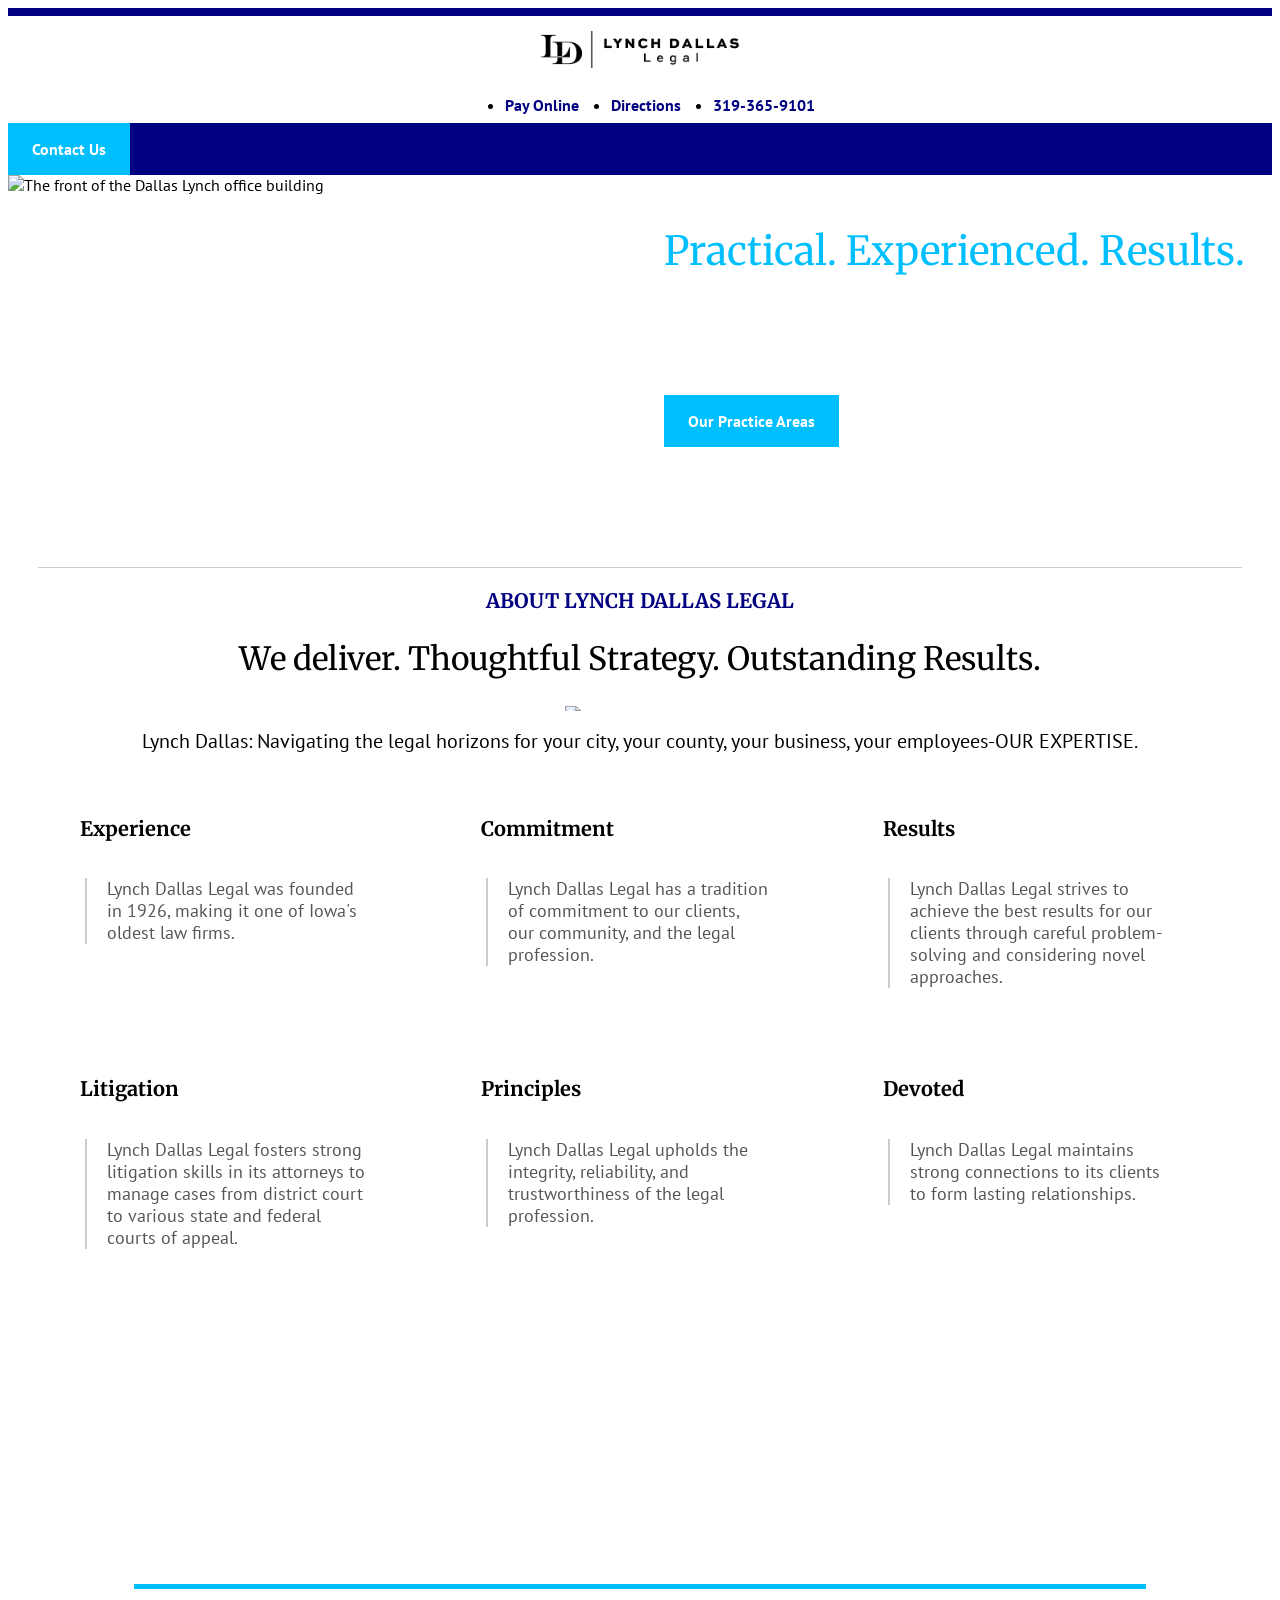
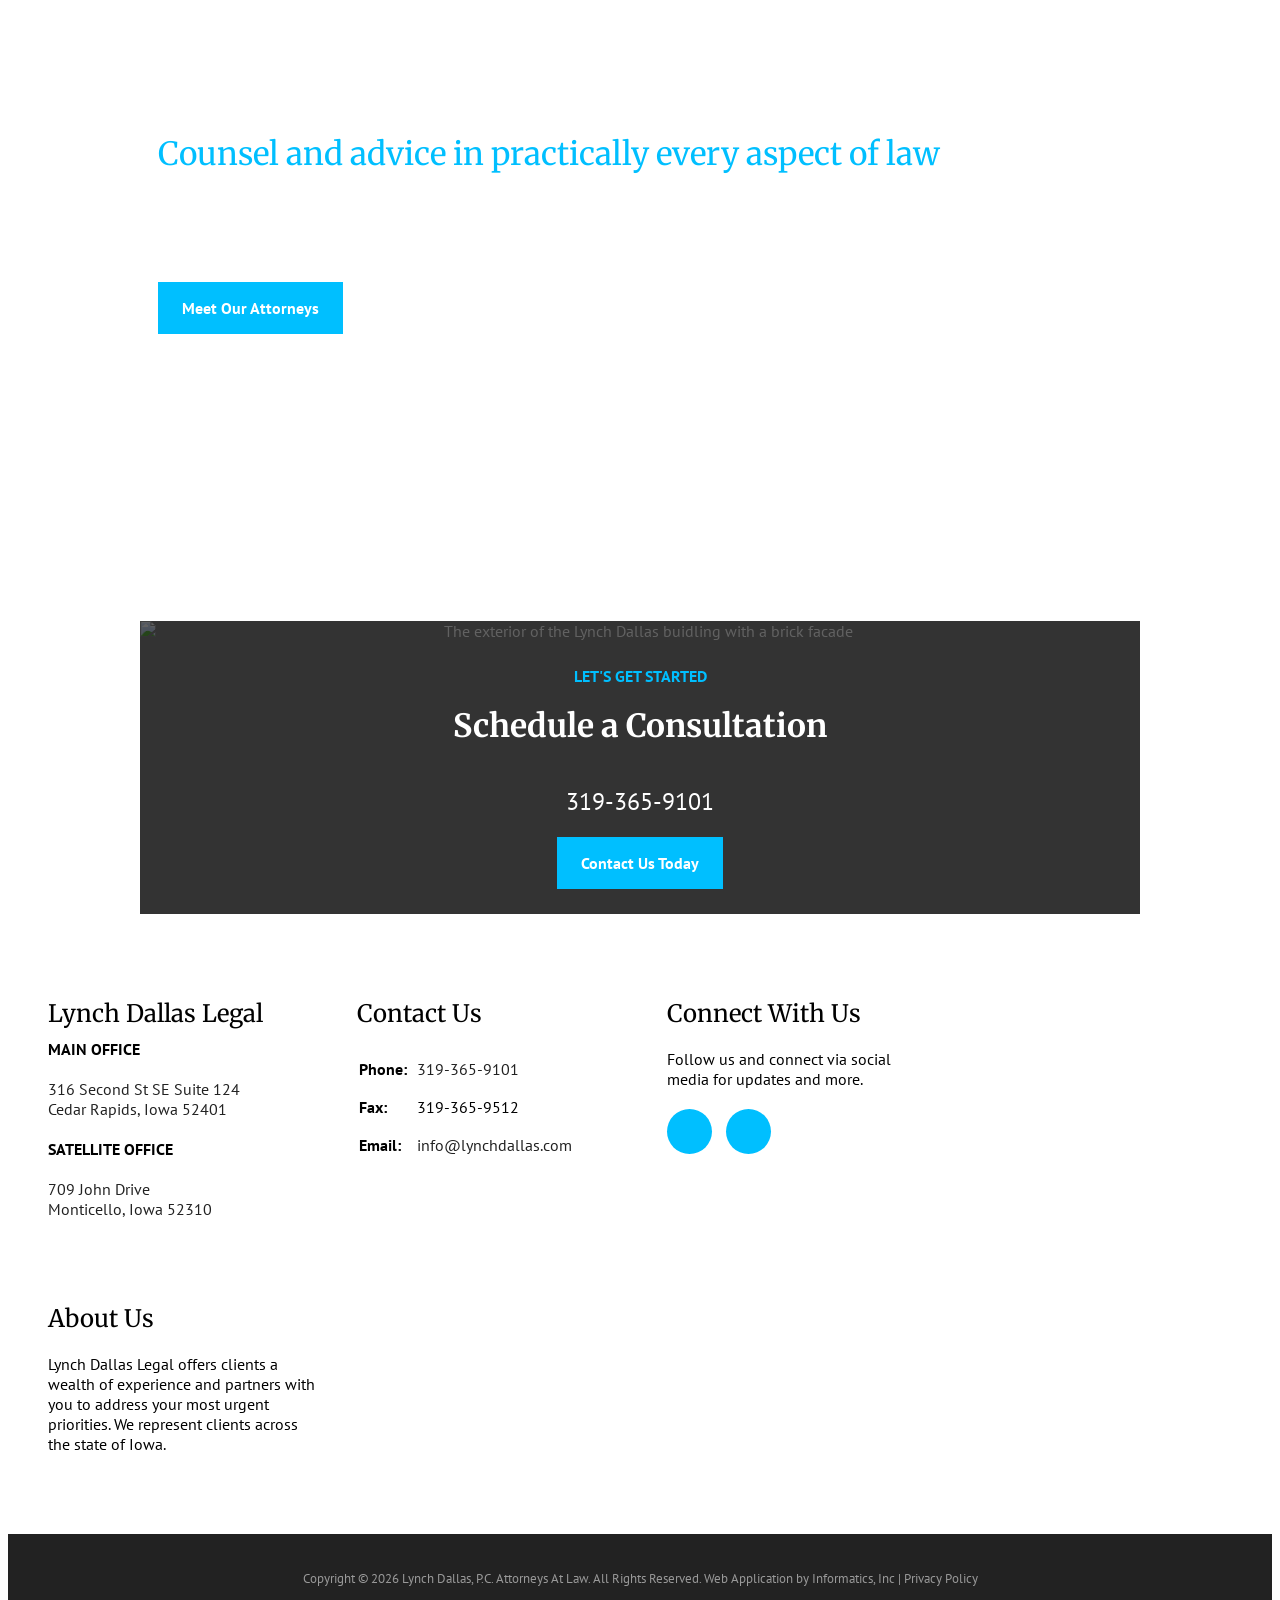
==== commit 770823c0: "Flex demo with media queries, Nov 5" ====
--- a/demo-project/index.html
+++ b/demo-project/index.html
@@ -81,7 +81,6 @@
         </div>
         <main>
             <div id="about-us">
-              <img src="https://placehold.co/1200x400" alt="Placeholder image">
                 <hr>
                 <h4>About Lynch Dallas Legal</h4>
                 <h2>We deliver. Thoughtful Strategy. Outstanding Results.</h2>
--- a/demo-project/styles/main.css
+++ b/demo-project/styles/main.css
@@ -163,6 +163,23 @@
   scroll-margin-top: 3em;
 }
 
+@media only screen and (min-width: 956px) {
+  #jumbotron {
+    display: flex;
+    flex-wrap: wrap;
+  }
+  #jumbotron-image, #jumbotron-text {
+    width: 50%;
+  }
+  #jumbotron-text {
+    display: flex;
+    flex-direction: column;
+    align-items: flex-start; /* default value is stretch */
+    justify-content: center; /* When working with flex-direction: column, justify-content refers to the verical alignment */
+    gap: 10px;
+  }
+}
+
 #jumbotron-text {
     background-image: url("https://www.lynchdallas.com/application/themes/lynchdallas/img/bkg-pattern.jpg");
     padding: 1.5em;
@@ -229,6 +246,23 @@
 
 #about-cards {
   scroll-margin-top: 4em;
+}
+
+@media only screen and (min-width: 680px) {
+  #about-cards {
+    display: flex;
+    flex-wrap: wrap;
+    justify-content: space-around ; /* flex-start, flex-end, space-between */
+  }
+  .card {
+    width: 40%;
+  }
+}
+
+@media only screen and (min-width: 960px) {
+  .card {
+    width: 28%;
+  }
 }
 
 #about-cards article {
@@ -322,8 +356,27 @@
     padding: 40px 20px;
   }
 
+  @media only screen and (min-width: 680px) {
+    #footer-contact {
+      display: flex;
+      flex-wrap: wrap;
+    }
+  }
+
   #footer-contact .col {
     margin: 20px;
+  }
+
+  @media only screen and (min-width: 680px) {
+    #footer-contact .col {
+      width: 45%;
+    }
+  }
+
+  @media only screen and (min-width: 1080px) {
+    #footer-contact .col {
+      width: 22%;
+    }
   }
 
   #footer-contact h3 {
@@ -428,6 +481,8 @@
     padding: 25px;
     position:relative;
     z-index: 1;
+    max-width: 1000px;
+    margin: 0 auto;
   }
   
   #footer-cta img {
@@ -524,4 +579,10 @@
 /* This style will be applied by JavaScript */
 #to-top-link.show {
   display: flex; /* Use flex to center the icon */
-}+}}}*/
+}
+
+/* This style will be applied by JavaScript */
+#to-top-link.show {
+  display: flex; /* Use flex to center the icon */
+}}
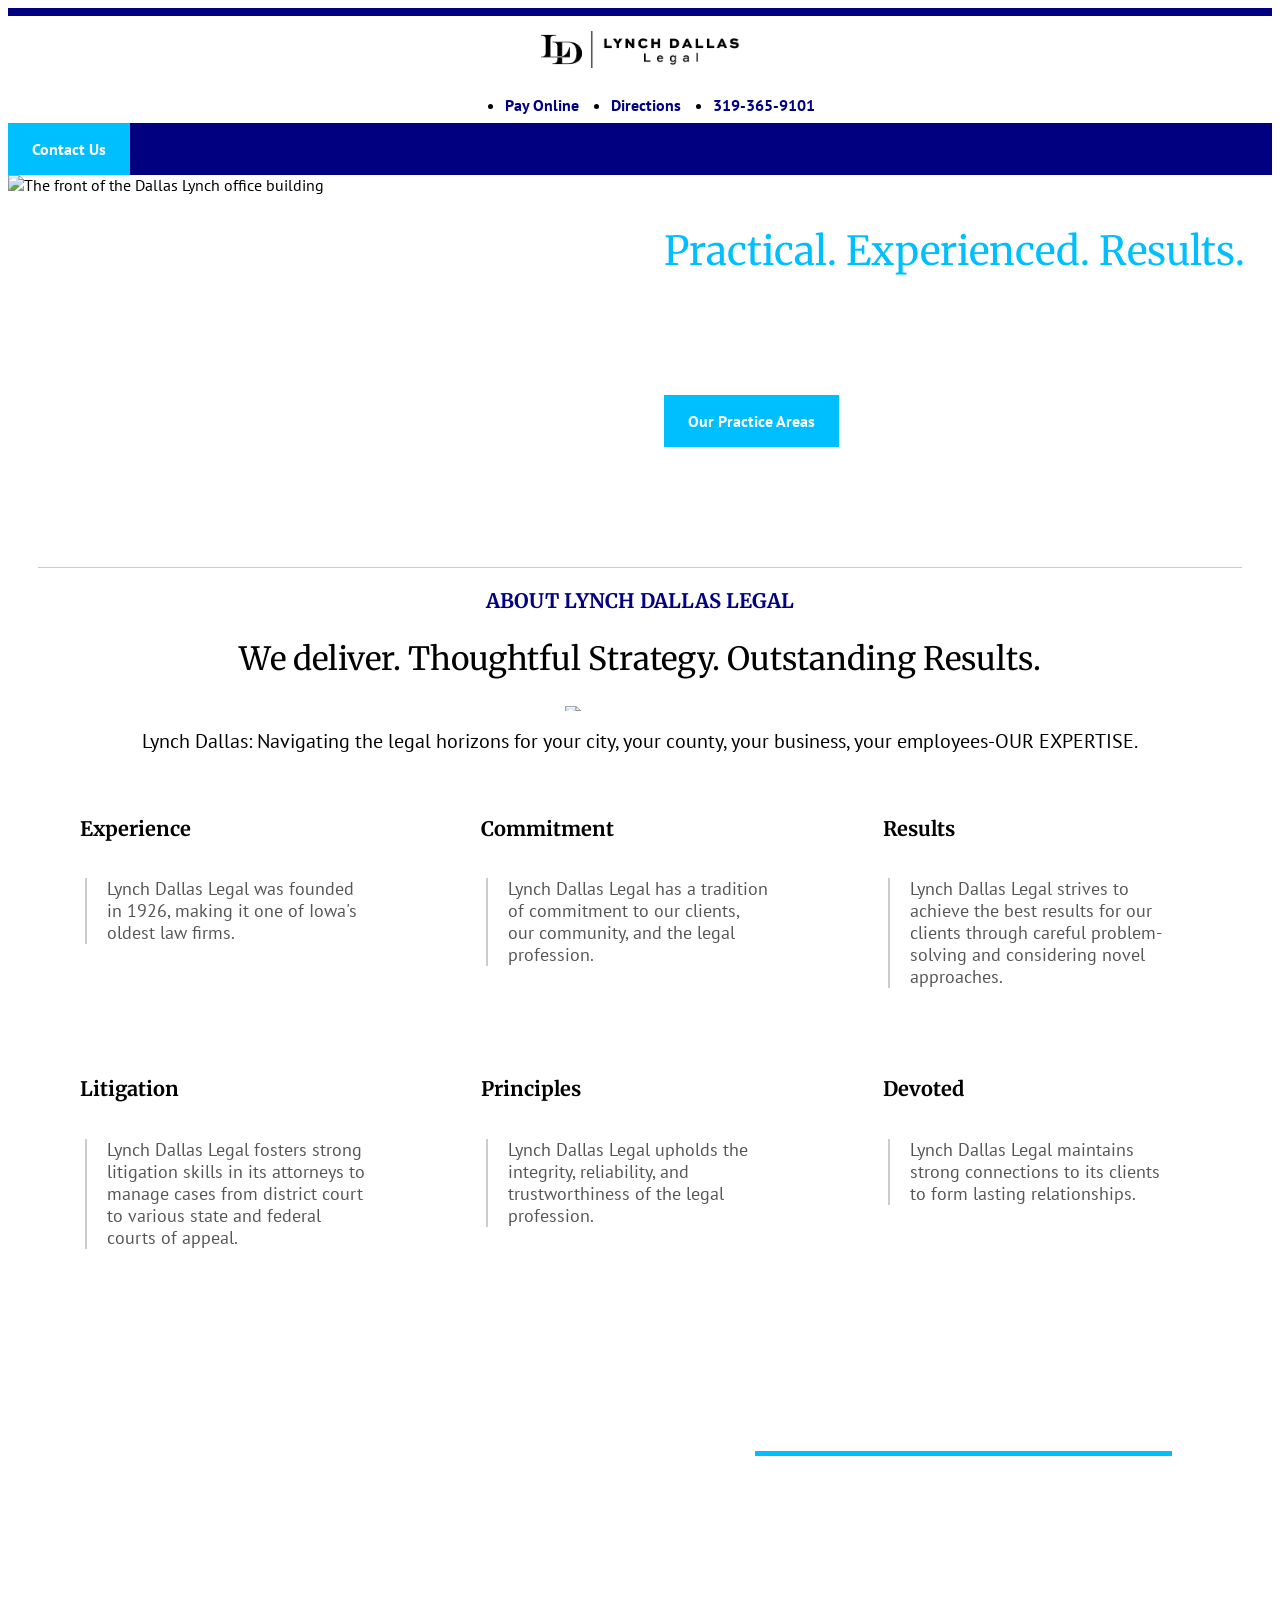
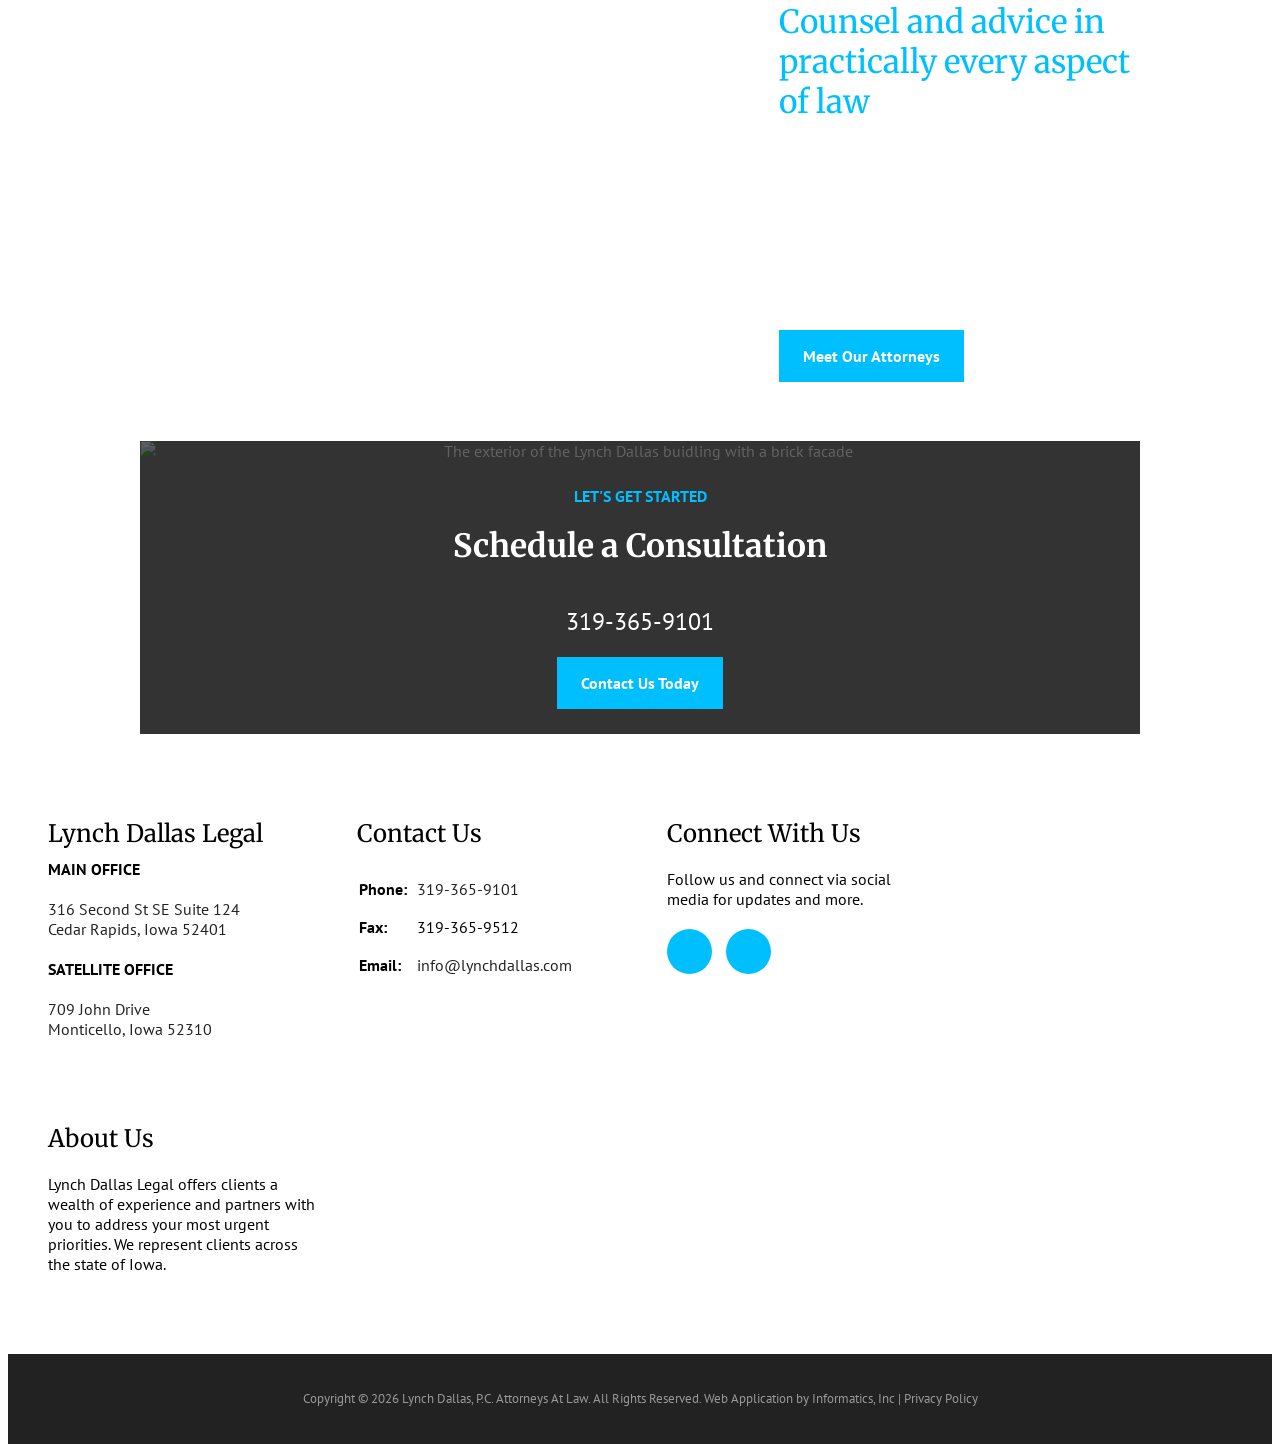
==== commit adc70bc1: "Separating Header and Footer, Nov 19" ====
--- a/demo-project/index.html
+++ b/demo-project/index.html
@@ -1,4 +1,4 @@
-  <!DOCTYPE html>
+<!DOCTYPE html>
 <html lang="en">
     <head>
         <meta charset="utf-8">
@@ -16,7 +16,7 @@
             /* Embed styles here */
         </style>
         <!-- Document relative path -->
-        <link rel="shortcut icon" id="favicon" href="images/gavel-solid-full.svg">
+        <link rel="shortcut icon" id="favicon" href="images/gavel-solid.svg">
         <script src="https://code.jquery.com/jquery-3.7.1.min.js" integrity="sha256-/JqT3SQfawRcv/BIHPThkBvs0OEvtFFmqPF/lYI/Cxo=" crossorigin="anonymous"></script>
         <script defer src="scripts/main.js"></script>
         <script src='https://s3-us-west-2.amazonaws.com/s.cdpn.io/16327/gsap-latest-beta.min.js'></script>
@@ -25,49 +25,7 @@
         <script type="module" src="https://early.webawesome.com/webawesome@3.0.0-beta.6/dist/webawesome.loader.js"></script>
     </head>
     <body translate="no">
-        <header>
-            <div id="header-grid">
-                <div id="header-logo">
-                <!-- Absolute URL -->
-                <a href="#">
-                  <!-- <svg xmlns="http://www.w3.org/2000/svg" viewBox="0 0 640 640" width="50">!Font Awesome Free v7.1.0 by @fontawesome - https://fontawesome.com License - https://fontawesome.com/license/free Copyright 2025 Fonticons, Inc.<path d="M201.6 217.4L182.9 198.7C170.4 186.2 170.4 165.9 182.9 153.4L297.6 38.6C310.1 26.1 330.4 26.1 342.9 38.6L361.6 57.4C374.1 69.9 374.1 90.2 361.6 102.7L246.9 217.4C234.4 229.9 214.1 229.9 201.6 217.4zM308 275.7L276.6 244.3L388.6 132.3L508 251.7L396 363.7L364.6 332.3L132.6 564.3C117 579.9 91.7 579.9 76 564.3C60.3 548.7 60.4 523.4 76 507.7L308 275.7zM422.9 438.6C410.4 426.1 410.4 405.8 422.9 393.3L537.6 278.6C550.1 266.1 570.4 266.1 582.9 278.6L601.6 297.3C614.1 309.8 614.1 330.1 601.6 342.6L486.9 457.4C474.4 469.9 454.1 469.9 441.6 457.4L422.9 438.7z"/></svg> -->
-                  <!-- <svg xmlns="http://www.w3.org/2000/svg" viewBox="0 18.899999618530273 530.4000244140625 49.06999969482422" data-asc="1.1552734375" width="400"><defs/><g fill="#000000"><g transform="translate(0, 0)"><path d="M0 57.76L0 49.34L3.91 49.34L3.91 27.32L0 27.32L0 18.90L21.97 18.90L21.97 27.32L16.60 27.32L16.60 49.46L24.56 49.46L25.54 40.36L33.59 40.36L33.59 57.76L0 57.76ZM41.70 67.48L41.70 60.16L47.73 60.16L48.61 58.42L36.99 38.92L34.67 38.92L34.67 31.59L52.32 31.59L52.32 38.92L49.39 38.92L54.08 47.41L58.30 38.92L55.37 38.92L55.37 31.59L67.75 31.59L67.75 38.92L65.43 38.92L54.86 60.16L58.40 60.16L58.40 67.48L41.70 67.48ZM70.78 57.76L70.78 50.44L74.32 50.44L74.32 39.23L70.78 39.23L70.78 32.57L85.79 31.13L85.79 34.45Q87.30 32.86 89.58 31.99Q91.85 31.13 94.46 31.13Q98.88 31.13 100.94 33.63Q103.00 36.13 103.00 41.16L103.00 50.44L106.42 50.44L106.42 57.76L91.28 57.76L91.28 41.16Q91.28 39.75 90.67 39.10Q90.06 38.45 89.06 38.45Q88.23 38.45 87.41 38.94Q86.60 39.43 86.04 40.28L86.04 50.44L88.23 50.44L88.23 57.76L70.78 57.76ZM123.78 58.20Q116.85 58.20 112.85 54.55Q108.86 50.90 108.86 44.43Q108.86 40.38 110.56 37.40Q112.26 34.42 115.10 32.79Q117.94 31.15 121.36 31.15Q123.85 31.15 125.73 32.02Q127.61 32.89 128.93 34.40L129.91 31.59L135.30 31.59L135.30 42.43L128.27 42.43Q128.08 40.33 127.12 39.29Q126.17 38.26 124.73 38.26Q123.10 38.26 121.81 39.66Q120.53 41.06 120.53 44.34Q120.53 47.73 122.31 49.18Q124.10 50.63 126.83 50.63Q128.88 50.63 130.80 49.83Q132.71 49.02 134.11 47.85L134.77 48.14L134.77 55.40Q133.62 56.20 131.81 56.84Q130.00 57.47 127.91 57.84Q125.81 58.20 123.78 58.20ZM137.82 57.76L137.82 50.44L141.36 50.44L141.36 27.78L137.82 27.78L137.82 21.12L153.08 19.68L153.08 34.33Q156.27 31.15 161.50 31.15Q165.92 31.15 167.98 33.65Q170.04 36.16 170.04 41.19L170.04 50.44L173.46 50.44L173.46 57.76L158.33 57.76L158.33 41.19Q158.33 39.77 157.71 39.12Q157.10 38.48 156.10 38.48Q155.27 38.48 154.46 38.96Q153.64 39.45 153.08 40.31L153.08 50.44L155.27 50.44L155.27 57.76L137.82 57.76ZM186.21 57.76L186.21 49.34L190.11 49.34L190.11 27.32L186.21 27.32L186.21 18.90L203.93 18.90Q214.75 18.90 220.39 23.86Q226.03 28.83 226.03 38.38Q226.03 47.90 220.41 52.83Q214.79 57.76 203.91 57.76L186.21 57.76M202.81 49.58L204.15 49.58Q208.45 49.58 210.30 46.98Q212.16 44.38 212.16 38.31Q212.16 32.25 210.30 29.66Q208.45 27.08 204.15 27.08L202.81 27.08L202.81 49.58ZM237.84 58.20Q235.33 58.20 233.36 57.19Q231.40 56.18 230.29 54.39Q229.17 52.61 229.17 50.29Q229.17 46.68 231.96 44.53Q234.74 42.38 239.38 42.38Q240.99 42.38 242.46 42.58Q243.92 42.77 245.43 43.24L245.43 42.70Q245.43 40.48 244.08 39.48Q242.72 38.48 239.75 38.48Q237.60 38.48 235.40 39.04Q233.20 39.60 231.40 40.60L230.74 40.31L230.74 33.18Q233.30 32.18 236.56 31.67Q239.82 31.15 243.12 31.15Q250.42 31.15 253.78 33.59Q257.15 36.04 257.15 41.43L257.15 50.44L260.33 50.44L260.33 57.76L247.00 57.76L245.80 53.93Q244.65 55.93 242.54 57.07Q240.43 58.20 237.84 58.20M242.94 51.95Q243.60 51.95 244.32 51.72Q245.04 51.49 245.43 51.10L245.43 47.02Q244.82 46.75 244.20 46.66Q243.58 46.56 243.04 46.56Q241.80 46.56 240.95 47.29Q240.11 48.02 240.11 49.24Q240.11 50.49 240.89 51.22Q241.67 51.95 242.94 51.95ZM262.50 57.76L262.50 50.44L266.28 50.44L266.28 27.93L262.50 27.93L262.50 21.26L278.00 19.68L278.00 50.44L281.79 50.44L281.79 57.76L262.50 57.76ZM283.35 57.76L283.35 50.44L287.13 50.44L287.13 27.93L283.35 27.93L283.35 21.26L298.85 19.68L298.85 50.44L302.64 50.44L302.64 57.76L283.35 57.76ZM313.70 58.20Q311.18 58.20 309.22 57.19Q307.25 56.18 306.14 54.39Q305.03 52.61 305.03 50.29Q305.03 46.68 307.81 44.53Q310.60 42.38 315.23 42.38Q316.85 42.38 318.31 42.58Q319.78 42.77 321.29 43.24L321.29 42.70Q321.29 40.48 319.93 39.48Q318.58 38.48 315.60 38.48Q313.45 38.48 311.25 39.04Q309.06 39.60 307.25 40.60L306.59 40.31L306.59 33.18Q309.16 32.18 312.41 31.67Q315.67 31.15 318.97 31.15Q326.27 31.15 329.64 33.59Q333.01 36.04 333.01 41.43L333.01 50.44L336.18 50.44L336.18 57.76L322.85 57.76L321.66 53.93Q320.51 55.93 318.40 57.07Q316.28 58.20 313.70 58.20M318.80 51.95Q319.46 51.95 320.18 51.72Q320.90 51.49 321.29 51.10L321.29 47.02Q320.68 46.75 320.06 46.66Q319.43 46.56 318.90 46.56Q317.65 46.56 316.81 47.29Q315.97 48.02 315.97 49.24Q315.97 50.49 316.75 51.22Q317.53 51.95 318.80 51.95ZM354.32 58.20Q351.83 58.20 349.49 57.62Q347.14 57.03 345.34 55.93L344.58 57.76L339.21 57.76L339.21 48.58L345.46 48.58Q346.02 50.49 347.41 51.59Q348.80 52.69 350.44 52.69Q352.59 52.69 352.59 51.07Q352.59 49.90 351.62 49.27Q350.66 48.63 349.13 48.19Q347.61 47.75 345.90 47.24Q344.19 46.73 342.66 45.84Q341.14 44.95 340.17 43.40Q339.21 41.85 339.21 39.33Q339.21 37.06 340.42 35.21Q341.63 33.35 344.08 32.24Q346.53 31.13 350.24 31.13Q352.64 31.13 354.68 31.63Q356.71 32.13 358.50 33.23L359.08 31.59L364.45 31.59L364.45 39.99L358.20 39.99Q357.57 38.13 356.38 37.27Q355.20 36.40 353.83 36.40Q351.44 36.40 351.44 37.87Q351.44 38.89 352.43 39.49Q353.42 40.09 354.97 40.53Q356.52 40.97 358.25 41.53Q359.99 42.09 361.54 43.04Q363.09 43.99 364.07 45.58Q365.06 47.17 365.06 49.71Q365.06 53.59 362.27 55.90Q359.47 58.20 354.32 58.20ZM378.05 57.76L378.05 49.34L381.96 49.34L381.96 27.32L378.05 27.32L378.05 18.90L400.02 18.90L400.02 27.32L394.65 27.32L394.65 49.46L402.61 49.46L403.59 40.36L411.65 40.36L411.65 57.76L378.05 57.76ZM430.00 58.20Q422.75 58.20 418.64 54.55Q414.53 50.90 414.53 44.43Q414.53 40.36 416.32 37.38Q418.12 34.40 421.34 32.78Q424.56 31.15 428.83 31.15Q433.01 31.15 435.99 32.68Q438.96 34.20 440.54 36.93Q442.11 39.65 442.11 43.21Q442.11 44.04 442.04 44.81Q441.97 45.58 441.87 46.22L426.17 46.22Q426.59 48.71 428.43 49.79Q430.27 50.88 432.93 50.88Q435.18 50.88 437.22 50.09Q439.26 49.29 440.67 48.10L441.33 48.39L441.33 55.40Q440.16 56.20 438.31 56.84Q436.45 57.47 434.29 57.84Q432.13 58.20 430.00 58.20M429.47 37.16Q427.83 37.16 427.00 38.43Q426.17 39.70 426.07 41.97L432.86 41.97Q432.76 39.70 431.95 38.43Q431.13 37.16 429.47 37.16ZM465.97 51.05Q470.73 51.05 473.16 52.98Q475.59 54.91 475.59 58.47Q475.59 61.57 473.47 63.70Q471.36 65.82 467.58 66.89Q463.79 67.97 458.74 67.97Q453.74 67.97 450.60 67.08Q447.46 66.19 446.01 64.71Q444.56 63.23 444.56 61.50Q444.56 60.18 445.54 59.11Q446.53 58.03 448.07 57.54Q446.31 56.13 446.31 53.83Q446.31 51.81 447.77 50.43Q449.22 49.05 451.90 48.39Q448.63 47.44 446.47 45.41Q444.31 43.38 444.31 40.26Q444.31 36.16 448.10 33.65Q451.88 31.15 459.16 31.15Q462.99 31.15 466.02 32.13L476.17 31.13L476.17 38.70L473.10 38.70Q473.27 39.45 473.27 40.26Q473.27 44.36 469.36 46.84Q465.45 49.32 458.23 49.32Q456.47 49.32 456.47 50.17Q456.47 51.05 458.23 51.05L465.97 51.05M459.16 36.33Q457.67 36.30 456.64 37.34Q455.62 38.38 455.62 40.21Q455.62 42.07 456.63 43.12Q457.64 44.17 459.16 44.14Q460.67 44.12 461.68 43.08Q462.70 42.04 462.70 40.21Q462.70 38.40 461.68 37.38Q460.67 36.35 459.16 36.33M451.98 60.13Q451.98 61.60 453.49 62.44Q455.00 63.28 458.01 63.28Q461.28 63.28 462.72 62.52Q464.16 61.77 464.16 60.60Q464.16 59.38 462.40 59.38L454.91 59.38Q453.42 59.38 452.15 59.18Q451.98 59.64 451.98 60.13ZM486.45 58.20Q483.94 58.20 481.97 57.19Q480.00 56.18 478.89 54.39Q477.78 52.61 477.78 50.29Q477.78 46.68 480.57 44.53Q483.35 42.38 487.99 42.38Q489.60 42.38 491.06 42.58Q492.53 42.77 494.04 43.24L494.04 42.70Q494.04 40.48 492.69 39.48Q491.33 38.48 488.35 38.48Q486.21 38.48 484.01 39.04Q481.81 39.60 480.00 40.60L479.35 40.31L479.35 33.18Q481.91 32.18 485.17 31.67Q488.43 31.15 491.72 31.15Q499.02 31.15 502.39 33.59Q505.76 36.04 505.76 41.43L505.76 50.44L508.94 50.44L508.94 57.76L495.61 57.76L494.41 53.93Q493.26 55.93 491.15 57.07Q489.04 58.20 486.45 58.20M491.55 51.95Q492.21 51.95 492.93 51.72Q493.65 51.49 494.04 51.10L494.04 47.02Q493.43 46.75 492.81 46.66Q492.19 46.56 491.65 46.56Q490.41 46.56 489.56 47.29Q488.72 48.02 488.72 49.24Q488.72 50.49 489.50 51.22Q490.28 51.95 491.55 51.95ZM511.11 57.76L511.11 50.44L514.89 50.44L514.89 27.93L511.11 27.93L511.11 21.26L526.61 19.68L526.61 50.44L530.40 50.44L530.40 57.76L511.11 57.76Z"/></g></g></svg> -->
-
-                  <picture>
-                    <source
-                      srcset="images/logo-white.png"
-                      media="(prefers-color-scheme: dark)">
-                    <img src="images/logo.png"
-                      alt="Dallas-Lynch Logo"
-                      width="200">
-                  </picture>
-                </a>
-                </div>
-                <nav id="header-top-nav">
-                <ul class="fa-ul">
-                    <li><a href="#"><span class="fa-li"><i class="fa-regular fa-credit-card"></i></span>Pay Online</a></li>
-                    <li><a href="#"><span class="fa-li"><i class="fa-solid fa-location-dot"></i></span>Directions</a></li>
-                    <li><a href="#"><span class="fa-li"><i class="fa-solid fa-phone"></i></span>319-365-9101</a></li>
-                </ul>
-                </nav>
-            </div>
-        </header>
-        <div class="sticky">
-          <nav id="header-contact-mobile-nav">
-            <a href="#" class="btn">Contact Us</a>
-            <div id="mobile-nav"><i class="fa-solid fa-bars"></i></div>
-          </nav>
-          <nav id="header-bottom-nav" style="display: none">
-          <ul>
-              <li><a href="#" class="active">Home</a></li>
-              <li><a href="#jumbotron">Jumbotron</a></li>
-              <li><a href="#about-us">About Us</a></li>
-              <li><a href="#about-cards">About Cards</a></li>
-              <li><a href="#attorneys">Attorneys</a></li>
-          </ul>
-          </nav>
-        </div>
-
+        <div id="header-placeholder"></div>
 
         <div id="jumbotron">
             <div id="jumbotron-image">
@@ -156,71 +114,8 @@
             </div>
 
         </main>
-        <footer>
-          <div id="footer-cta">
-            <img src="https://www.lynchdallas.com/application/files/8316/0676/1270/footer-background.jpg" 
-            alt="The exterior of the Lynch Dallas buidling with a brick facade">
-            <h4>Let's Get Started</h4>
-            <h2>Schedule a Consultation</h2>
-            <a href="#"><span><i class="fa-solid fa-phone"></i></span>319-365-9101</a>
-            <span>or</span> <a href="#" class="btn">Contact Us Today</a>
-          </div>
-          <div id="footer-contact">
-            <div class="col">
-              <h3>Lynch Dallas Legal</h3>
-              <h4>Main Office</h4>
-              <p><a href="https://maps.app.goo.gl/nNXhh8YU7bW9ex6ZA" target="_blank">316 Second St SE Suite 124<br>
-              Cedar Rapids, Iowa 52401</a></p>
-
-              <h4>Satellite Office</h4>
-              <p><a href="https://maps.app.goo.gl/SyQFhkqHRVcAHZ4z8" target="_blank">709 John Drive<br>
-              Monticello, Iowa 52310</a></p>
-            </div>
-            <div class="col">
-              <h3>Contact Us</h3>
-              <table>
-                <tr>
-                  <th>Phone:</th>
-                  <td><a href="tel:319-365-9101">319-365-9101</a></td>
-                </tr>
-                <tr>
-                  <th>Fax:</th>
-                  <td>319-365-9512</td>
-                </tr>
-                <tr>
-                  <th>Email:</th>
-                  <td><a href="mailto:info@lynchdallas.com">info@lynchdallas.com</a></td>
-                </tr>
-              </table>
-            </div>
-            <div class="col">
-              <h3>Connect With Us</h3>
-              <p>Follow us and connect via social media for updates and more.</p>
-              <div class="social-icons">
-                <a href="https://x.com/lynchdallaslaw" target="_blank">
-                  <i class="fa-brands fa-x-twitter"></i>
-                </a>
-                <a href="https://www.linkedin.com/company/lynchdallas/" target="_blank">
-                  <i class="fa-brands fa-linkedin-in"></i>
-                </a>
-              </div>
-            </div>
-            <div class="col">
-              <h3>About Us</h3>
-              <p>Lynch Dallas Legal offers clients a wealth of experience 
-                and partners with you to address your most urgent priorities. 
-                We represent clients across the state of Iowa.</p>
-            </div>
-          </div>
-          <div id="footer-copyright">
-            <p>Copyright &copy; <script>document.write(new Date().getFullYear());</script> Lynch Dallas, 
-              P.C. Attorneys At Law. All Rights Reserved.
-               Web Application by <a href="https://www.informaticsinc.com/" target="_blank">Informatics, Inc</a> | 
-               <a href="#">Privacy Policy</a></p>
-          </div>
-        </footer>
-        <a href="#" id="to-top-link"><i class="fa-solid fa-chevron-up"></i></a>
-
+        
+        <div id="footer-placeholder"></div>
     </body>
 
 </html>
--- a/demo-project/styles/main.css
+++ b/demo-project/styles/main.css
@@ -190,6 +190,9 @@
     font-size: 2.5em;
     font-weight: normal; /* Don't make the text bold */
     line-height: 1.25em;
+    /* border-style: solid none;
+    border-width: 5px;
+    border-color: var(--blue); */
 }
 
 #jumbotron-text p {
@@ -302,22 +305,50 @@
 
 .parallax {
     position: relative;
-    height: 100vh;
+    height: 120vh;
     display: flex;
     align-items: center;
     justify-content: center;
   }
+
+  @media screen and (min-width: 400px) {
+    .parallax {
+      height: 100vh;
+    }
+  }
+
+  @media screen and (min-width: 600px) {
+    .parallax {
+      height: 90vh;
+    }
+  }
+
+  @media screen and (min-width: 900px) {
+    .parallax {
+      height: 80vh;
+    }
+  }
+
   .parallax-bg {
     position: absolute;
     top: 0;
     left: 0;
     width: 100%;
     height: 40%;
-    z-index: -1;
+    z-index: 0;
     background-image: url('https://www.lynchdallas.com/application/files/7515/9231/1199/feature-full.jpg');
     background-size: cover;
     background-position: center;
     background-repeat: no-repeat;
+  }
+
+  @media screen and (min-width: 900px) {
+    .parallax-bg {
+      width: 90%;
+      height: 60%;
+      position: static;
+      margin: 0 auto;
+    }
   }
   
   .parallax-text {
@@ -326,6 +357,22 @@
     padding: 1.5em;
     width: 80%;
     border-top: 5px solid var(--blue);
+    margin-top: 10em;
+  }
+
+  @media screen and (min-width: 900px) {
+    .parallax-text {
+      width: 40%;
+      position: absolute;
+      right: 100px;
+      top: -30px;
+    }
+  }
+
+  @media screen and (min-width: 1260px) {
+    .parallax-text {
+      width: 33%;
+    }
   }
   
   .parallax-text h3 {
@@ -579,10 +626,9 @@
 /* This style will be applied by JavaScript */
 #to-top-link.show {
   display: flex; /* Use flex to center the icon */
-}}}*/
 }
 
 /* This style will be applied by JavaScript */
 #to-top-link.show {
   display: flex; /* Use flex to center the icon */
-}}+}
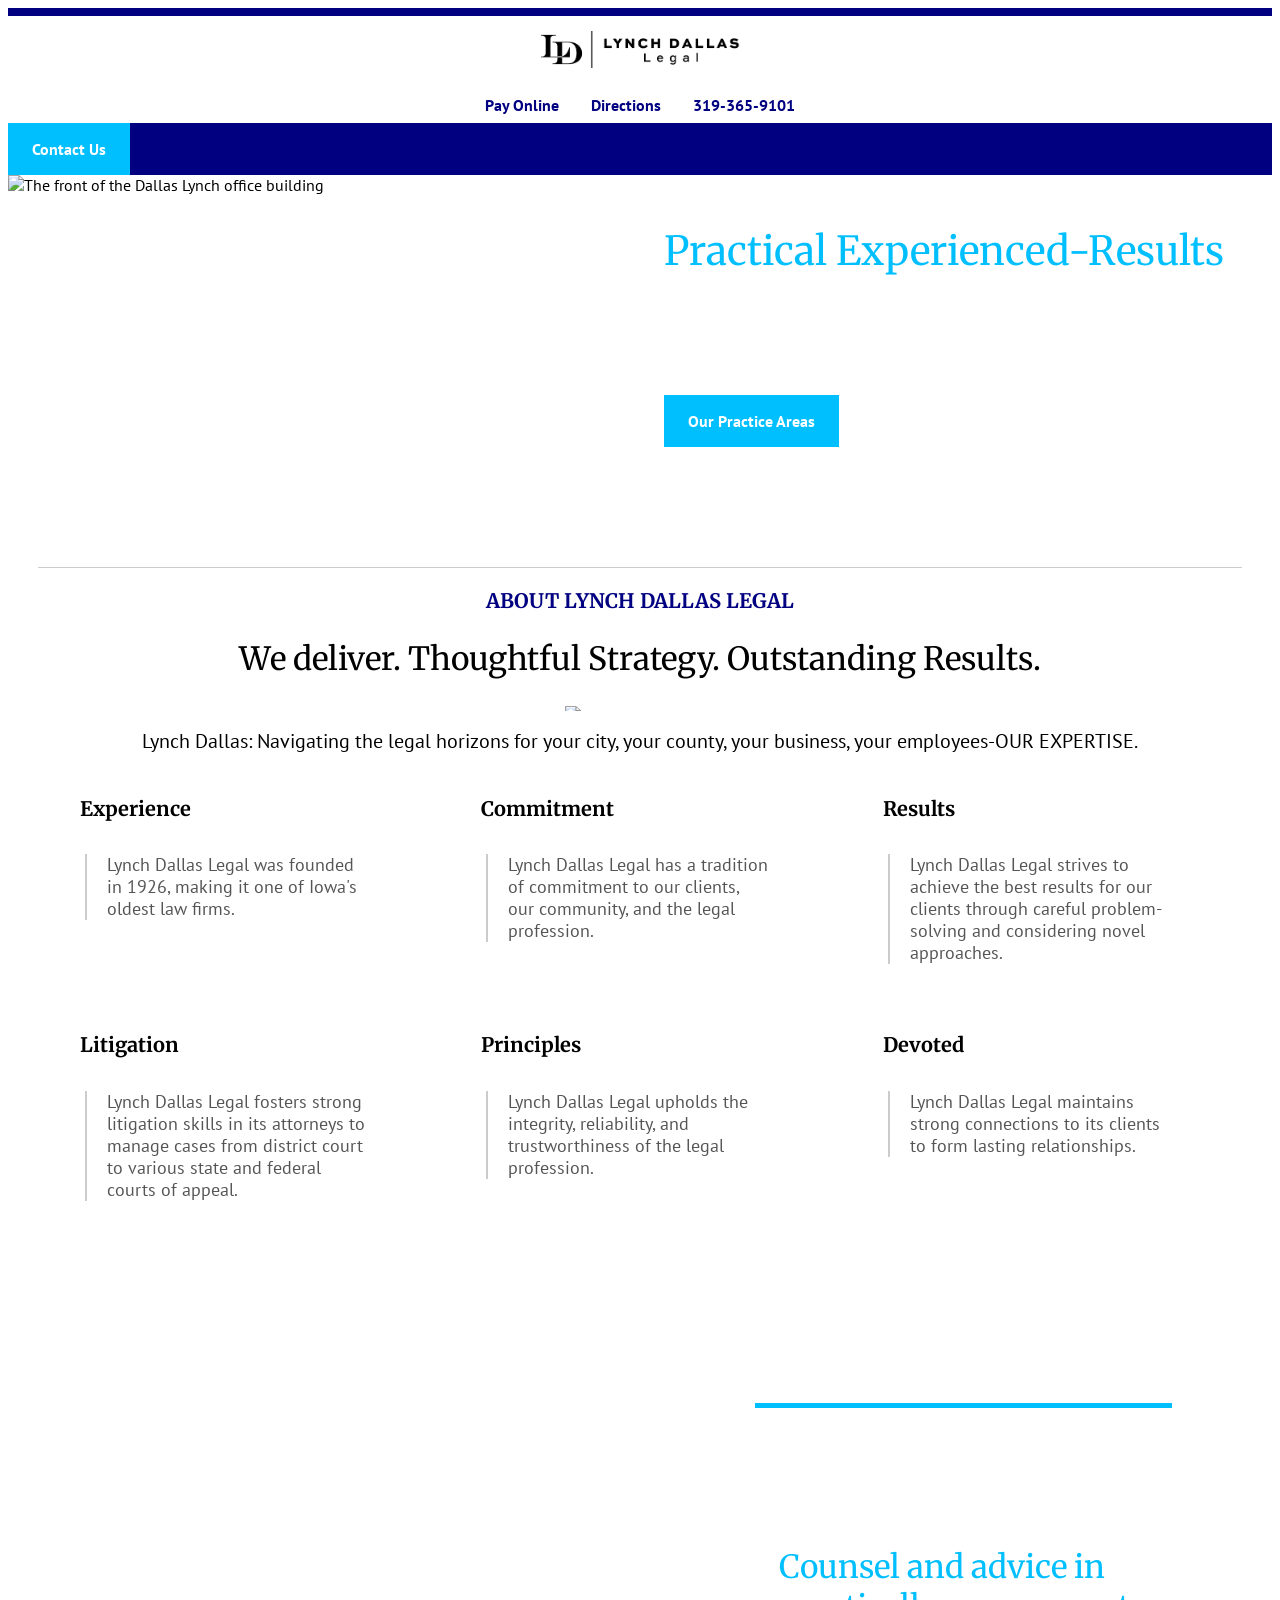
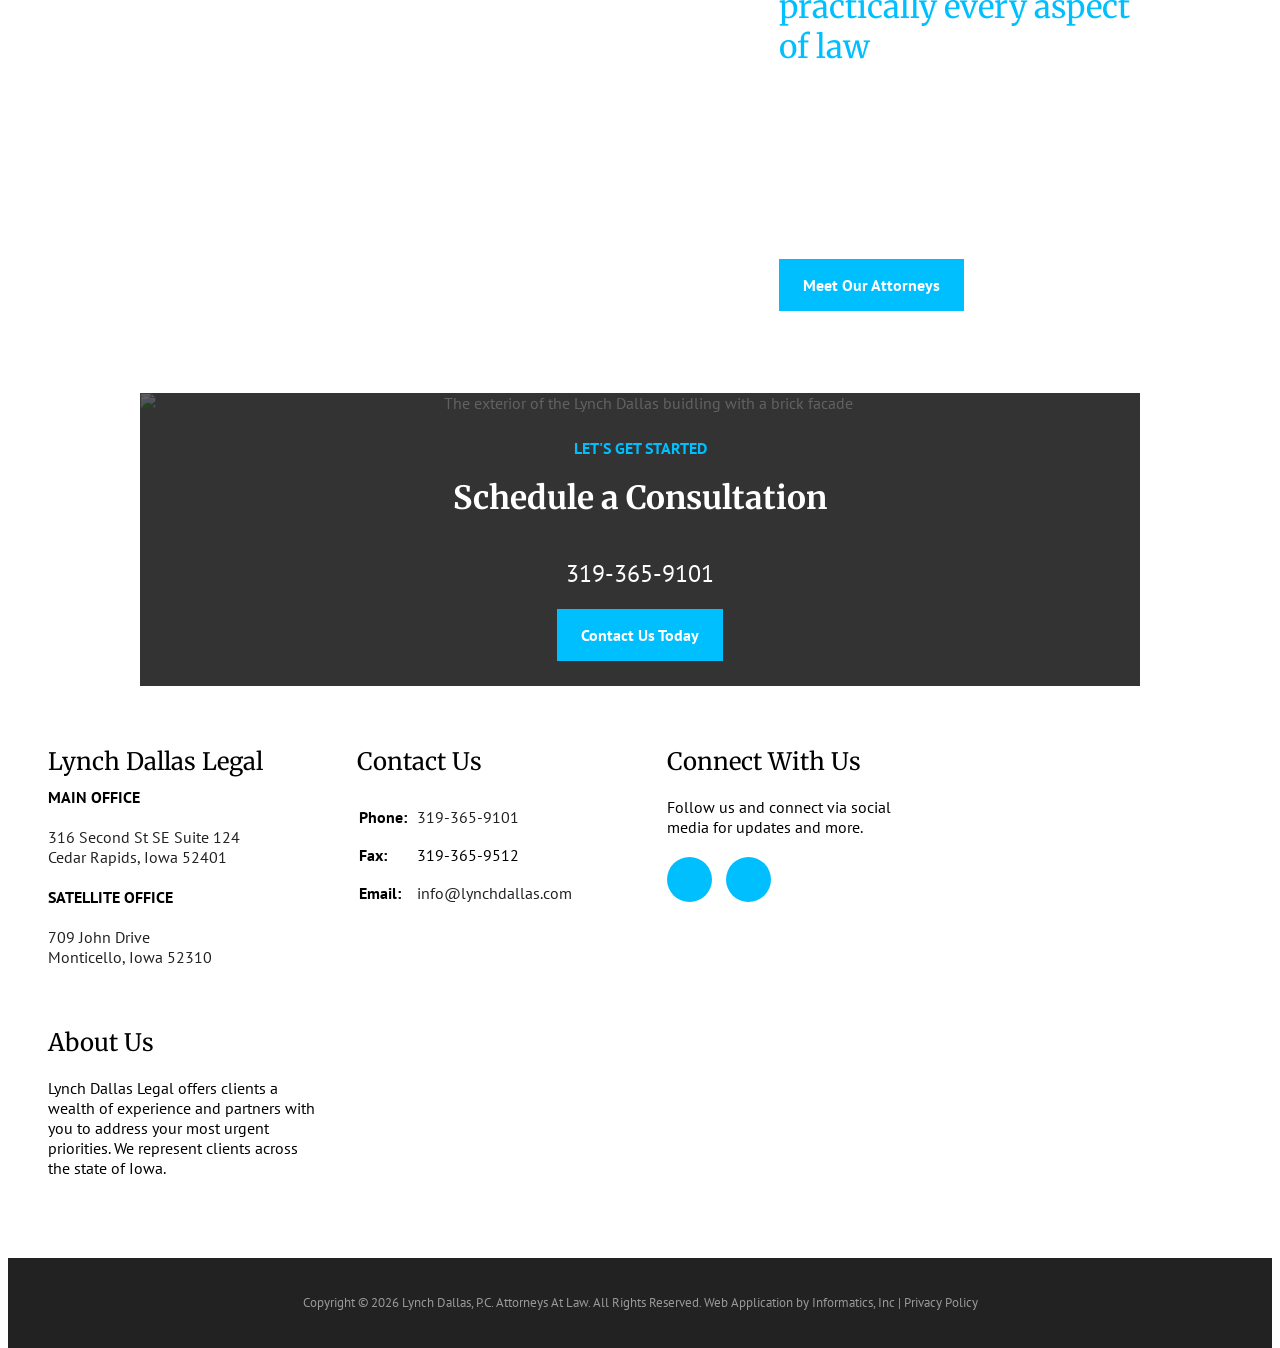
==== commit 289d27e9: "Final Exam Demo, Wed Dec 3" ====
--- a/demo-project/index.html
+++ b/demo-project/index.html
@@ -32,7 +32,7 @@
                 <img src="https://www.lynchdallas.com/application/files/6915/9122/3492/hero-building.jpg" alt="The front of the Dallas Lynch office building">
             </div>
             <div id="jumbotron-text">
-                <h1>Practical. Experienced. Results.</h1>
+                <h1>Practical Experienced&#8209;Results</h1>
                 <p>We are committed to providing our clients the best legal representation possible by holding true to our core principles.</p>
                 <a href="#" class="btn">Our Practice Areas</a>
             </div>
@@ -117,5 +117,4 @@
         
         <div id="footer-placeholder"></div>
     </body>
-
 </html>
--- a/demo-project/styles/main.css
+++ b/demo-project/styles/main.css
@@ -107,6 +107,11 @@
     display: flex; /* Places the contact button and mobile nav on same horizontal line */
     justify-content: space-between; /* Places the contact button on left and mobile navigation on right */
     align-items: center; /* Vertically centers the contact button with the mobile navigation */
+}
+
+/* https://gemini.google.com/share/af86cae4b422 */
+#header-placeholder {
+  display: contents;
 }
 
 .sticky {
@@ -157,6 +162,7 @@
 
 #header-bottom-nav .active, #header-bottom-nav a:hover {
     color: var(--blue);
+    font-weight: bold;
 }
 
 #jumbotron {
@@ -631,4 +637,267 @@
 /* This style will be applied by JavaScript */
 #to-top-link.show {
   display: flex; /* Use flex to center the icon */
+}
+
+main {
+  display: block;
+}
+
+#subpage-header {
+  background-image: url("https://www.lynchdallas.com/application/themes/lynchdallas/img/bkg-pattern.jpg");
+  padding: 3em;
+}
+
+#subpage-header h1 {
+  color: var(--blue);
+  font-size: 2.5em;
+  font-weight: normal; /* Don't make the text bold */
+  line-height: 1.25em;
+  text-align: center;
+}
+
+#subpage-header p {
+  color: white;
+  margin: 1em 0; /* Add space above and below paragraph */
+  line-height: 1.25em;
+}
+
+.gallery {
+  padding: 2em 4em;
+  display: flex;
+  flex-wrap: wrap;
+  gap: 20px;
+  justify-content: center
+}
+
+.gallery-item {
+  width: 400px;
+  background-color: #ddd;
+  padding: 1em;
+  border-radius: 10px;
+}
+
+.gallery-item img {
+  border-radius: 10px 10px 0 0;
+}
+
+.gallery-item figcaption {
+  background-color: white;
+  padding: 10px;
+  line-height: 1.2em;
+  border-radius: 0 0 10px 10px;
+}
+
+.data-table {
+  padding: 2em 4em;
+}
+
+.data-table table th {
+  text-align: center;
+  font-weight: bold;
+}
+
+.data-table table th, .data-table table td {
+  border: 1px solid #ddd;
+  padding: 10px;
+}
+
+.data-table thead {
+  background-color: #55608f;
+  color: white;
+}
+
+.data-table tbody {
+  background: linear-gradient(45deg, #49a09d, #5f2c82);
+  color: white;
+}
+
+.data-table tbody tr:hover {
+  background-color: rgba(255, 255, 255, 0.3);
+}
+
+.data-table tbody td {
+  position: relative;
+}
+
+.data-table tbody td::before:hover {
+  content: "";
+  position: absolute;
+  left: 0;
+  right: 0;
+  top: -9999px;
+  bottom: -9999px;
+  background-color: rgba(255,255,255,0.2);
+  z-index: -1;
+}
+
+.data-table table {
+  overflow: hidden;
+}
+
+
+
+/******** CONTACT PAGE **********/
+.contain {
+  max-width: 1170px;
+  margin: 2em auto;
+  padding: 1em;
+}
+@media (min-width: 600px) {
+  .contain {
+    padding: 0;
+  }
+}
+
+h3,
+ul {
+  margin: 0;
+}
+
+h3 {
+  margin-bottom: 1rem;
+}
+
+input:focus,
+textarea:focus {
+  outline: 3px solid gold;
+}
+
+input,
+textarea,
+button {
+  width: 100%;
+  border: 1px solid #000;
+}
+
+.wrapper {
+  box-shadow: 0 0 5px 0 rgba(0, 0, 0, 0.2);
+}
+.wrapper > * {
+  padding: 1em;
+}
+@media (min-width: 700px) {
+  .wrapper {
+    display: grid;
+    grid-template-columns: 1fr 2fr;
+  }
+  .wrapper > * {
+    padding: 2em 2em;
+  }
+}
+
+ul {
+  list-style: none;
+  padding: 0;
+}
+
+.contacts {
+  background: #4b5195;
+  color: #fff;
+}
+
+.form {
+  background: #fff;
+}
+
+form {
+  display: grid;
+  grid-gap: 20px;
+}
+@media (min-width: 700px) {
+  form {
+    grid-template-columns: 1fr 1fr;
+  }
+  .full-width {
+    grid-column: 1 / 3;
+  }
+}
+
+form label {
+  display: block;
+}
+form p {
+  margin: 0;
+}
+
+button,
+input,
+textarea {
+  padding: 1em;
+}
+
+button {
+  background: lightgrey;
+  width: 100%;
+  border: 0;
+}
+button:hover, button:focus {
+  background: gold;
+  outline: 0;
+}
+
+/*************** TESTIMONIAL GRID ON FAQ PAGE *****************/
+
+.testimonial-grid {
+  display: grid;
+  grid-gap: 20px;
+  margin: 5em auto;
+  max-width: 500px;
+}
+
+@media (min-width: 1120px) {
+  .testimonial-grid {
+    grid-template-columns: repeat(4, 1fr);
+    max-width: 1300px;
+  }
+}
+
+.testimonial {
+  min-height: 200px;
+  border: 2px solid #aaa;
+  border-radius: 20px;
+}
+
+.testimonial.purple {
+  background-color: rgb(175, 12, 175);
+}
+
+@media (min-width: 1120px) {
+  .testimonial.purple {
+    grid-column: 1 / 3;
+  }
+}
+
+.testimonial.grey {
+  background-color: #ddd;
+}
+.testimonial.white {
+  background-color: #fff;
+}
+
+@media (min-width: 1120px) {
+  .testimonial.white {
+    grid-row: 2 / 3;
+  }
+}
+
+.testimonial.black {
+  background-color: #333;
+}
+
+@media (min-width: 1120px) {
+  .testimonial.black {
+    grid-column: 2 / 4;
+    grid-row: 2 / 3;
+  }
+}
+
+.testimonial.eggshell {
+  background-color: whitesmoke;
+}
+
+@media (min-width: 1120px) {
+  .testimonial.eggshell {
+    grid-row: 1 / 3;
+  }
 }
